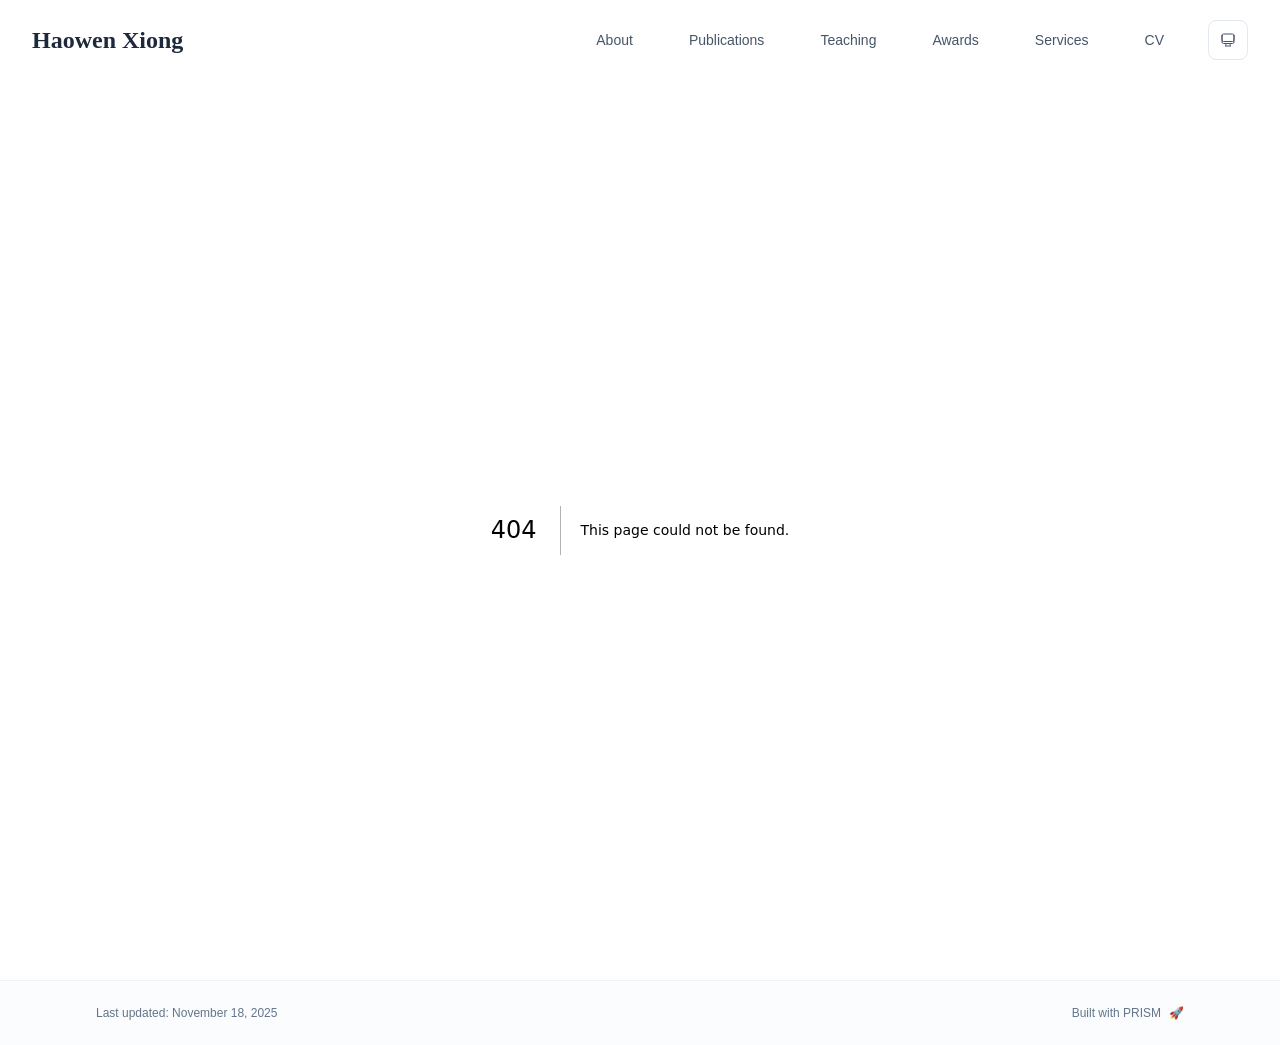
==== 404/index.html @ 3bc643b1 "initial commit" ====
<!DOCTYPE html><html lang="en" class="scroll-smooth"><head><meta charSet="utf-8"/><meta name="viewport" content="width=device-width, initial-scale=1"/><link rel="stylesheet" href="/_next/static/css/92b53c90e215dddf.css" data-precedence="next"/><link rel="preload" as="script" fetchPriority="low" href="/_next/static/chunks/webpack-679b75d1c4c2027c.js"/><script src="/_next/static/chunks/4bd1b696-70b6d399998de86a.js" async=""></script><script src="/_next/static/chunks/684-5aaa8290a129f299.js" async=""></script><script src="/_next/static/chunks/main-app-f77260fa3270a9c8.js" async=""></script><script src="/_next/static/chunks/17-9c04c9413a9f9f1f.js" async=""></script><script src="/_next/static/chunks/874-6cc630662f3664af.js" async=""></script><script src="/_next/static/chunks/862-15038af301665bb3.js" async=""></script><script src="/_next/static/chunks/app/layout-1b85ed342265c394.js" async=""></script><meta name="robots" content="noindex"/><title>404: This page could not be found.</title><link rel="icon" href="/favicon.svg" type="image/svg+xml"/><link rel="dns-prefetch" href="https://google-fonts.jialeliu.com"/><link rel="preconnect" href="https://google-fonts.jialeliu.com" crossorigin=""/><link rel="preload" as="style" href="https://google-fonts.jialeliu.com/css2?family=Inter:wght@300;400;500;600;700&amp;family=Crimson+Text:ital,wght@0,400;0,600;1,400&amp;display=swap"/><link rel="stylesheet" id="gfonts-css" href="https://google-fonts.jialeliu.com/css2?family=Inter:wght@300;400;500;600;700&amp;family=Crimson+Text:ital,wght@0,400;0,600;1,400&amp;display=swap" media="print"/><script>
              (function(){
                var l = document.getElementById('gfonts-css');
                if (!l) return;
                if (l.media !== 'all') {
                  l.addEventListener('load', function(){ try { l.media = 'all'; } catch(e){} });
                }
              })();
            </script><noscript><link rel="stylesheet" href="https://google-fonts.jialeliu.com/css2?family=Inter:wght@300;400;500;600;700&amp;family=Crimson+Text:ital,wght@0,400;0,600;1,400&amp;display=swap"/></noscript><script>
              try {
                const theme = localStorage.getItem('theme-storage');
                const parsed = theme ? JSON.parse(theme) : null;
                const setting = parsed?.state?.theme || 'system';
                const prefersDark = typeof window !== 'undefined' && window.matchMedia && window.matchMedia('(prefers-color-scheme: dark)').matches;
                const effective = setting === 'dark' ? 'dark' : (setting === 'light' ? 'light' : (prefersDark ? 'dark' : 'light'));
                var root = document.documentElement;
                root.classList.add(effective);
                root.setAttribute('data-theme', effective);
              } catch (e) {
                var root = document.documentElement;
                root.classList.add('light');
                root.setAttribute('data-theme', 'light');
              }
            </script><title>Haowen Xiong</title><meta name="description" content="PhD student at the University of Example."/><meta name="author" content="Haowen Xiong"/><meta name="keywords" content="Haowen Xiong,PhD,Research,University of Example"/><meta name="creator" content="Haowen Xiong"/><meta name="publisher" content="Haowen Xiong"/><meta property="og:title" content="Haowen Xiong"/><meta property="og:description" content="PhD student at the University of Example."/><meta property="og:site_name" content="Haowen Xiong&#x27;s Academic Website"/><meta property="og:locale" content="en_US"/><meta property="og:type" content="website"/><meta name="twitter:card" content="summary"/><meta name="twitter:title" content="Haowen Xiong"/><meta name="twitter:description" content="PhD student at the University of Example."/><link rel="icon" href="/favicon.svg"/><script>document.querySelectorAll('body link[rel="icon"], body link[rel="apple-touch-icon"]').forEach(el => document.head.appendChild(el))</script><script src="/_next/static/chunks/polyfills-42372ed130431b0a.js" noModule=""></script></head><body class="font-sans antialiased"><div style="visibility:hidden"><nav class="fixed top-0 left-0 right-0 z-50" data-headlessui-state=""><div class="transition-all duration-300 ease-out bg-transparent" style="transform:translateY(-100px)"><div class="max-w-7xl mx-auto px-4 sm:px-6 lg:px-8"><div class="flex justify-between items-center h-16 lg:h-20"><div class="flex-shrink-0" tabindex="0"><a class="text-xl lg:text-2xl font-serif font-semibold text-primary hover:text-accent transition-colors duration-200" href="/">Haowen Xiong</a></div><div class="hidden lg:block"><div class="ml-10 flex items-center space-x-8"><div class="flex items-baseline space-x-8"><a class="relative px-3 py-2 text-sm font-medium transition-all duration-200 rounded hover:bg-accent/10 hover:shadow-sm text-neutral-600 hover:text-primary" href="/"><span class="relative z-10">About</span></a><a class="relative px-3 py-2 text-sm font-medium transition-all duration-200 rounded hover:bg-accent/10 hover:shadow-sm text-neutral-600 hover:text-primary" href="/publications/"><span class="relative z-10">Publications</span></a><a class="relative px-3 py-2 text-sm font-medium transition-all duration-200 rounded hover:bg-accent/10 hover:shadow-sm text-neutral-600 hover:text-primary" href="/teaching/"><span class="relative z-10">Teaching</span></a><a class="relative px-3 py-2 text-sm font-medium transition-all duration-200 rounded hover:bg-accent/10 hover:shadow-sm text-neutral-600 hover:text-primary" href="/awards/"><span class="relative z-10">Awards</span></a><a class="relative px-3 py-2 text-sm font-medium transition-all duration-200 rounded hover:bg-accent/10 hover:shadow-sm text-neutral-600 hover:text-primary" href="/services/"><span class="relative z-10">Services</span></a><a class="relative px-3 py-2 text-sm font-medium transition-all duration-200 rounded hover:bg-accent/10 hover:shadow-sm text-neutral-600 hover:text-primary" href="/cv/"><span class="relative z-10">CV</span></a></div><div class="flex items-center justify-center w-10 h-10 rounded-lg border border-neutral-200 dark:border-[rgba(148,163,184,0.24)] bg-background dark:bg-neutral-800"><div class="w-4 h-4 rounded-full bg-neutral-300 animate-pulse"></div></div></div></div><div class="lg:hidden flex items-center space-x-2"><div class="flex items-center justify-center w-10 h-10 rounded-lg border border-neutral-200 dark:border-[rgba(148,163,184,0.24)] bg-background dark:bg-neutral-800"><div class="w-4 h-4 rounded-full bg-neutral-300 animate-pulse"></div></div><button class="inline-flex items-center justify-center p-2 rounded-md text-neutral-600 hover:text-primary hover:bg-neutral-100 dark:hover:bg-neutral-800 focus:outline-none focus:ring-2 focus:ring-inset focus:ring-accent transition-colors duration-200" id="headlessui-disclosure-button-«R5pdb»" type="button" aria-expanded="false" data-headlessui-state=""><span class="sr-only">Open main menu</span><div><svg xmlns="http://www.w3.org/2000/svg" fill="none" viewBox="0 0 24 24" stroke-width="1.5" stroke="currentColor" aria-hidden="true" data-slot="icon" class="block h-6 w-6"><path stroke-linecap="round" stroke-linejoin="round" d="M3.75 6.75h16.5M3.75 12h16.5m-16.5 5.25h16.5"></path></svg></div></button></div></div></div></div></nav><main class="min-h-screen pt-16 lg:pt-20"><div style="font-family:system-ui,&quot;Segoe UI&quot;,Roboto,Helvetica,Arial,sans-serif,&quot;Apple Color Emoji&quot;,&quot;Segoe UI Emoji&quot;;height:100vh;text-align:center;display:flex;flex-direction:column;align-items:center;justify-content:center"><div><style>body{color:#000;background:#fff;margin:0}.next-error-h1{border-right:1px solid rgba(0,0,0,.3)}@media (prefers-color-scheme:dark){body{color:#fff;background:#000}.next-error-h1{border-right:1px solid rgba(255,255,255,.3)}}</style><h1 class="next-error-h1" style="display:inline-block;margin:0 20px 0 0;padding:0 23px 0 0;font-size:24px;font-weight:500;vertical-align:top;line-height:49px">404</h1><div style="display:inline-block"><h2 style="font-size:14px;font-weight:400;line-height:49px;margin:0">This page could not be found.</h2></div></div></div><!--$--><!--/$--><!--$--><!--/$--></main><footer class="border-t border-neutral-200/50 bg-neutral-50/50 dark:bg-neutral-900/50 dark:border-neutral-700/50"><div class="max-w-6xl mx-auto px-4 sm:px-6 lg:px-8 py-6"><div class="flex flex-col sm:flex-row justify-between items-center gap-2"><p class="text-xs text-neutral-500">Last updated: <!-- -->November 18, 2025</p><p class="text-xs text-neutral-500 flex items-center"><a href="https://github.com/xyjoey/PRISM" target="_blank" rel="noopener noreferrer">Built with PRISM</a><span class="ml-2">🚀</span></p></div></div></footer></div><script src="/_next/static/chunks/webpack-679b75d1c4c2027c.js" async=""></script><script>(self.__next_f=self.__next_f||[]).push([0])</script><script>self.__next_f.push([1,"1:\"$Sreact.fragment\"\n2:I[3719,[\"17\",\"static/chunks/17-9c04c9413a9f9f1f.js\",\"874\",\"static/chunks/874-6cc630662f3664af.js\",\"862\",\"static/chunks/862-15038af301665bb3.js\",\"177\",\"static/chunks/app/layout-1b85ed342265c394.js\"],\"ThemeProvider\"]\n3:I[768,[\"17\",\"static/chunks/17-9c04c9413a9f9f1f.js\",\"874\",\"static/chunks/874-6cc630662f3664af.js\",\"862\",\"static/chunks/862-15038af301665bb3.js\",\"177\",\"static/chunks/app/layout-1b85ed342265c394.js\"],\"default\"]\n4:I[7555,[],\"\"]\n5:I[1295,[],\"\"]\n6:I[2548,[\"17\",\"static/chunks/17-9c04c9413a9f9f1f.js\",\"874\",\"static/chunks/874-6cc630662f3664af.js\",\"862\",\"static/chunks/862-15038af301665bb3.js\",\"177\",\"static/chunks/app/layout-1b85ed342265c394.js\"],\"default\"]\n7:I[9665,[],\"MetadataBoundary\"]\n9:I[9665,[],\"OutletBoundary\"]\nc:I[4911,[],\"AsyncMetadataOutlet\"]\ne:I[9665,[],\"ViewportBoundary\"]\n10:I[6614,[],\"\"]\n:HL[\"/_next/static/css/92b53c90e215dddf.css\",\"style\"]\n"])</script><script>self.__next_f.push([1,"0:{\"P\":null,\"b\":\"IJSwNt3UPytl91pDQCPLF\",\"p\":\"\",\"c\":[\"\",\"_not-found\",\"\"],\"i\":false,\"f\":[[[\"\",{\"children\":[\"/_not-found\",{\"children\":[\"__PAGE__\",{}]}]},\"$undefined\",\"$undefined\",true],[\"\",[\"$\",\"$1\",\"c\",{\"children\":[[[\"$\",\"link\",\"0\",{\"rel\":\"stylesheet\",\"href\":\"/_next/static/css/92b53c90e215dddf.css\",\"precedence\":\"next\",\"crossOrigin\":\"$undefined\",\"nonce\":\"$undefined\"}]],[\"$\",\"html\",null,{\"lang\":\"en\",\"className\":\"scroll-smooth\",\"suppressHydrationWarning\":true,\"children\":[[\"$\",\"head\",null,{\"children\":[[\"$\",\"link\",null,{\"rel\":\"icon\",\"href\":\"/favicon.svg\",\"type\":\"image/svg+xml\"}],[\"$\",\"link\",null,{\"rel\":\"dns-prefetch\",\"href\":\"https://google-fonts.jialeliu.com\"}],[\"$\",\"link\",null,{\"rel\":\"preconnect\",\"href\":\"https://google-fonts.jialeliu.com\",\"crossOrigin\":\"\"}],[\"$\",\"link\",null,{\"rel\":\"preload\",\"as\":\"style\",\"href\":\"https://google-fonts.jialeliu.com/css2?family=Inter:wght@300;400;500;600;700\u0026family=Crimson+Text:ital,wght@0,400;0,600;1,400\u0026display=swap\"}],[\"$\",\"link\",null,{\"rel\":\"stylesheet\",\"id\":\"gfonts-css\",\"href\":\"https://google-fonts.jialeliu.com/css2?family=Inter:wght@300;400;500;600;700\u0026family=Crimson+Text:ital,wght@0,400;0,600;1,400\u0026display=swap\",\"media\":\"print\"}],[\"$\",\"script\",null,{\"dangerouslySetInnerHTML\":{\"__html\":\"\\n              (function(){\\n                var l = document.getElementById('gfonts-css');\\n                if (!l) return;\\n                if (l.media !== 'all') {\\n                  l.addEventListener('load', function(){ try { l.media = 'all'; } catch(e){} });\\n                }\\n              })();\\n            \"}}],[\"$\",\"noscript\",null,{\"children\":[\"$\",\"link\",null,{\"rel\":\"stylesheet\",\"href\":\"https://google-fonts.jialeliu.com/css2?family=Inter:wght@300;400;500;600;700\u0026family=Crimson+Text:ital,wght@0,400;0,600;1,400\u0026display=swap\"}]}],[\"$\",\"script\",null,{\"dangerouslySetInnerHTML\":{\"__html\":\"\\n              try {\\n                const theme = localStorage.getItem('theme-storage');\\n                const parsed = theme ? JSON.parse(theme) : null;\\n                const setting = parsed?.state?.theme || 'system';\\n                const prefersDark = typeof window !== 'undefined' \u0026\u0026 window.matchMedia \u0026\u0026 window.matchMedia('(prefers-color-scheme: dark)').matches;\\n                const effective = setting === 'dark' ? 'dark' : (setting === 'light' ? 'light' : (prefersDark ? 'dark' : 'light'));\\n                var root = document.documentElement;\\n                root.classList.add(effective);\\n                root.setAttribute('data-theme', effective);\\n              } catch (e) {\\n                var root = document.documentElement;\\n                root.classList.add('light');\\n                root.setAttribute('data-theme', 'light');\\n              }\\n            \"}}]]}],[\"$\",\"body\",null,{\"className\":\"font-sans antialiased\",\"children\":[\"$\",\"$L2\",null,{\"children\":[[\"$\",\"$L3\",null,{\"items\":[{\"title\":\"About\",\"type\":\"page\",\"target\":\"about\",\"href\":\"/\"},{\"title\":\"Publications\",\"type\":\"page\",\"target\":\"publications\",\"href\":\"/publications\"},{\"title\":\"Teaching\",\"type\":\"page\",\"target\":\"teaching\",\"href\":\"/teaching\"},{\"title\":\"Awards\",\"type\":\"page\",\"target\":\"awards\",\"href\":\"/awards\"},{\"title\":\"Services\",\"type\":\"page\",\"target\":\"services\",\"href\":\"/services\"},{\"title\":\"CV\",\"type\":\"page\",\"target\":\"cv\",\"href\":\"/cv\"}],\"siteTitle\":\"Haowen Xiong\",\"enableOnePageMode\":false}],[\"$\",\"main\",null,{\"className\":\"min-h-screen pt-16 lg:pt-20\",\"children\":[\"$\",\"$L4\",null,{\"parallelRouterKey\":\"children\",\"error\":\"$undefined\",\"errorStyles\":\"$undefined\",\"errorScripts\":\"$undefined\",\"template\":[\"$\",\"$L5\",null,{}],\"templateStyles\":\"$undefined\",\"templateScripts\":\"$undefined\",\"notFound\":[[[\"$\",\"title\",null,{\"children\":\"404: This page could not be found.\"}],[\"$\",\"div\",null,{\"style\":{\"fontFamily\":\"system-ui,\\\"Segoe UI\\\",Roboto,Helvetica,Arial,sans-serif,\\\"Apple Color Emoji\\\",\\\"Segoe UI Emoji\\\"\",\"height\":\"100vh\",\"textAlign\":\"center\",\"display\":\"flex\",\"flexDirection\":\"column\",\"alignItems\":\"center\",\"justifyContent\":\"center\"},\"children\":[\"$\",\"div\",null,{\"children\":[[\"$\",\"style\",null,{\"dangerouslySetInnerHTML\":{\"__html\":\"body{color:#000;background:#fff;margin:0}.next-error-h1{border-right:1px solid rgba(0,0,0,.3)}@media (prefers-color-scheme:dark){body{color:#fff;background:#000}.next-error-h1{border-right:1px solid rgba(255,255,255,.3)}}\"}}],[\"$\",\"h1\",null,{\"className\":\"next-error-h1\",\"style\":{\"display\":\"inline-block\",\"margin\":\"0 20px 0 0\",\"padding\":\"0 23px 0 0\",\"fontSize\":24,\"fontWeight\":500,\"verticalAlign\":\"top\",\"lineHeight\":\"49px\"},\"children\":404}],[\"$\",\"div\",null,{\"style\":{\"display\":\"inline-block\"},\"children\":[\"$\",\"h2\",null,{\"style\":{\"fontSize\":14,\"fontWeight\":400,\"lineHeight\":\"49px\",\"margin\":0},\"children\":\"This page could not be found.\"}]}]]}]}]],[]],\"forbidden\":\"$undefined\",\"unauthorized\":\"$undefined\"}]}],[\"$\",\"$L6\",null,{\"lastUpdated\":\"November 18, 2025\"}]]}]}]]}]]}],{\"children\":[\"/_not-found\",[\"$\",\"$1\",\"c\",{\"children\":[null,[\"$\",\"$L4\",null,{\"parallelRouterKey\":\"children\",\"error\":\"$undefined\",\"errorStyles\":\"$undefined\",\"errorScripts\":\"$undefined\",\"template\":[\"$\",\"$L5\",null,{}],\"templateStyles\":\"$undefined\",\"templateScripts\":\"$undefined\",\"notFound\":\"$undefined\",\"forbidden\":\"$undefined\",\"unauthorized\":\"$undefined\"}]]}],{\"children\":[\"__PAGE__\",[\"$\",\"$1\",\"c\",{\"children\":[[[\"$\",\"title\",null,{\"children\":\"404: This page could not be found.\"}],[\"$\",\"div\",null,{\"style\":\"$0:f:0:1:1:props:children:1:props:children:1:props:children:props:children:1:props:children:props:notFound:0:1:props:style\",\"children\":[\"$\",\"div\",null,{\"children\":[[\"$\",\"style\",null,{\"dangerouslySetInnerHTML\":{\"__html\":\"body{color:#000;background:#fff;margin:0}.next-error-h1{border-right:1px solid rgba(0,0,0,.3)}@media (prefers-color-scheme:dark){body{color:#fff;background:#000}.next-error-h1{border-right:1px solid rgba(255,255,255,.3)}}\"}}],[\"$\",\"h1\",null,{\"className\":\"next-error-h1\",\"style\":\"$0:f:0:1:1:props:children:1:props:children:1:props:children:props:children:1:props:children:props:notFound:0:1:props:children:props:children:1:props:style\",\"children\":404}],[\"$\",\"div\",null,{\"style\":\"$0:f:0:1:1:props:children:1:props:children:1:props:children:props:children:1:props:children:props:notFound:0:1:props:children:props:children:2:props:style\",\"children\":[\"$\",\"h2\",null,{\"style\":\"$0:f:0:1:1:props:children:1:props:children:1:props:children:props:children:1:props:children:props:notFound:0:1:props:children:props:children:2:props:children:props:style\",\"children\":\"This page could not be found.\"}]}]]}]}]],[\"$\",\"$L7\",null,{\"children\":\"$L8\"}],null,[\"$\",\"$L9\",null,{\"children\":[\"$La\",\"$Lb\",[\"$\",\"$Lc\",null,{\"promise\":\"$@d\"}]]}]]}],{},null,false]},null,false]},null,false],[\"$\",\"$1\",\"h\",{\"children\":[[\"$\",\"meta\",null,{\"name\":\"robots\",\"content\":\"noindex\"}],[\"$\",\"$1\",\"NsguhjetB2I8jEg6aZFUy\",{\"children\":[[\"$\",\"$Le\",null,{\"children\":\"$Lf\"}],null]}],null]}],false]],\"m\":\"$undefined\",\"G\":[\"$10\",\"$undefined\"],\"s\":false,\"S\":true}\n"])</script><script>self.__next_f.push([1,"11:\"$Sreact.suspense\"\n12:I[4911,[],\"AsyncMetadata\"]\n8:[\"$\",\"$11\",null,{\"fallback\":null,\"children\":[\"$\",\"$L12\",null,{\"promise\":\"$@13\"}]}]\n"])</script><script>self.__next_f.push([1,"b:null\n"])</script><script>self.__next_f.push([1,"f:[[\"$\",\"meta\",\"0\",{\"charSet\":\"utf-8\"}],[\"$\",\"meta\",\"1\",{\"name\":\"viewport\",\"content\":\"width=device-width, initial-scale=1\"}]]\na:null\n"])</script><script>self.__next_f.push([1,"13:{\"metadata\":[[\"$\",\"title\",\"0\",{\"children\":\"Haowen Xiong\"}],[\"$\",\"meta\",\"1\",{\"name\":\"description\",\"content\":\"PhD student at the University of Example.\"}],[\"$\",\"meta\",\"2\",{\"name\":\"author\",\"content\":\"Haowen Xiong\"}],[\"$\",\"meta\",\"3\",{\"name\":\"keywords\",\"content\":\"Haowen Xiong,PhD,Research,University of Example\"}],[\"$\",\"meta\",\"4\",{\"name\":\"creator\",\"content\":\"Haowen Xiong\"}],[\"$\",\"meta\",\"5\",{\"name\":\"publisher\",\"content\":\"Haowen Xiong\"}],[\"$\",\"meta\",\"6\",{\"property\":\"og:title\",\"content\":\"Haowen Xiong\"}],[\"$\",\"meta\",\"7\",{\"property\":\"og:description\",\"content\":\"PhD student at the University of Example.\"}],[\"$\",\"meta\",\"8\",{\"property\":\"og:site_name\",\"content\":\"Haowen Xiong's Academic Website\"}],[\"$\",\"meta\",\"9\",{\"property\":\"og:locale\",\"content\":\"en_US\"}],[\"$\",\"meta\",\"10\",{\"property\":\"og:type\",\"content\":\"website\"}],[\"$\",\"meta\",\"11\",{\"name\":\"twitter:card\",\"content\":\"summary\"}],[\"$\",\"meta\",\"12\",{\"name\":\"twitter:title\",\"content\":\"Haowen Xiong\"}],[\"$\",\"meta\",\"13\",{\"name\":\"twitter:description\",\"content\":\"PhD student at the University of Example.\"}],[\"$\",\"link\",\"14\",{\"rel\":\"icon\",\"href\":\"/favicon.svg\"}]],\"error\":null,\"digest\":\"$undefined\"}\nd:{\"metadata\":\"$13:metadata\",\"error\":null,\"digest\":\"$undefined\"}\n"])</script></body></html>
---- _next/static/css/92b53c90e215dddf.css ----
/*! tailwindcss v4.1.10 | MIT License | https://tailwindcss.com */@layer properties{@supports (((-webkit-hyphens:none)) and (not (margin-trim:inline))) or ((-moz-orient:inline) and (not (color:rgb(from red r g b)))){*,::backdrop,:after,:before{--tw-translate-x:0;--tw-translate-y:0;--tw-translate-z:0;--tw-rotate-x:initial;--tw-rotate-y:initial;--tw-rotate-z:initial;--tw-skew-x:initial;--tw-skew-y:initial;--tw-space-y-reverse:0;--tw-space-x-reverse:0;--tw-border-style:solid;--tw-leading:initial;--tw-font-weight:initial;--tw-shadow:0 0 #0000;--tw-shadow-color:initial;--tw-shadow-alpha:100%;--tw-inset-shadow:0 0 #0000;--tw-inset-shadow-color:initial;--tw-inset-shadow-alpha:100%;--tw-ring-color:initial;--tw-ring-shadow:0 0 #0000;--tw-inset-ring-color:initial;--tw-inset-ring-shadow:0 0 #0000;--tw-ring-inset:initial;--tw-ring-offset-width:0px;--tw-ring-offset-color:#fff;--tw-ring-offset-shadow:0 0 #0000;--tw-blur:initial;--tw-brightness:initial;--tw-contrast:initial;--tw-grayscale:initial;--tw-hue-rotate:initial;--tw-invert:initial;--tw-opacity:initial;--tw-saturate:initial;--tw-sepia:initial;--tw-drop-shadow:initial;--tw-drop-shadow-color:initial;--tw-drop-shadow-alpha:100%;--tw-drop-shadow-size:initial;--tw-backdrop-blur:initial;--tw-backdrop-brightness:initial;--tw-backdrop-contrast:initial;--tw-backdrop-grayscale:initial;--tw-backdrop-hue-rotate:initial;--tw-backdrop-invert:initial;--tw-backdrop-opacity:initial;--tw-backdrop-saturate:initial;--tw-backdrop-sepia:initial;--tw-duration:initial;--tw-ease:initial;--tw-scale-x:1;--tw-scale-y:1;--tw-scale-z:1}}}@layer theme{:host,:root{--font-sans:"Inter",-apple-system,BlinkMacSystemFont,"Segoe UI",Roboto,sans-serif;--color-red-50:oklch(97.1% .013 17.38);--color-red-400:oklch(70.4% .191 22.216);--color-red-600:oklch(57.7% .245 27.325);--color-red-900:oklch(39.6% .141 25.723);--color-white:#fff;--spacing:.25rem;--container-2xl:42rem;--container-3xl:48rem;--container-4xl:56rem;--container-6xl:72rem;--container-7xl:80rem;--text-xs:.75rem;--text-xs--line-height:calc(1/.75);--text-sm:.875rem;--text-sm--line-height:calc(1.25/.875);--text-base:1rem;--text-base--line-height:calc(1.5/1);--text-lg:1.125rem;--text-lg--line-height:calc(1.75/1.125);--text-xl:1.25rem;--text-xl--line-height:calc(1.75/1.25);--text-2xl:1.5rem;--text-2xl--line-height:calc(2/1.5);--text-3xl:1.875rem;--text-3xl--line-height:calc(2.25/1.875);--text-4xl:2.25rem;--text-4xl--line-height:calc(2.5/2.25);--font-weight-medium:500;--font-weight-semibold:600;--font-weight-bold:700;--leading-tight:1.25;--leading-relaxed:1.625;--radius-md:.375rem;--radius-lg:.5rem;--radius-xl:.75rem;--radius-2xl:1rem;--ease-out:cubic-bezier(0,0,.2,1);--animate-pulse:pulse 2s cubic-bezier(.4,0,.6,1)infinite;--blur-xl:24px;--aspect-video:16/9;--default-transition-duration:.15s;--default-transition-timing-function:cubic-bezier(.4,0,.2,1);--default-font-family:"Inter",-apple-system,BlinkMacSystemFont,"Segoe UI",Roboto,sans-serif;--default-mono-font-family:"SF Mono",Monaco,"Cascadia Code","Roboto Mono",Consolas,"Courier New",monospace;--line-height-normal:1.5;--shadow-glass:0 8px 32px 0 #1f26875e}}@layer base{*,::backdrop,:after,:before{box-sizing:border-box;border:0 solid;margin:0;padding:0}::file-selector-button{box-sizing:border-box;border:0 solid;margin:0;padding:0}:host,html{-webkit-text-size-adjust:100%;tab-size:4;line-height:1.5;font-family:var(--default-font-family,ui-sans-serif,system-ui,sans-serif,"Apple Color Emoji","Segoe UI Emoji","Segoe UI Symbol","Noto Color Emoji");font-feature-settings:var(--default-font-feature-settings,normal);font-variation-settings:var(--default-font-variation-settings,normal);-webkit-tap-highlight-color:transparent}hr{height:0;color:inherit;border-top-width:1px}abbr:where([title]){-webkit-text-decoration:underline dotted;text-decoration:underline dotted}h1,h2,h3,h4,h5,h6{font-size:inherit;font-weight:inherit}a{color:inherit;-webkit-text-decoration:inherit;text-decoration:inherit}b,strong{font-weight:bolder}code,kbd,pre,samp{font-family:var(--default-mono-font-family,ui-monospace,SFMono-Regular,Menlo,Monaco,Consolas,"Liberation Mono","Courier New",monospace);font-feature-settings:var(--default-mono-font-feature-settings,normal);font-variation-settings:var(--default-mono-font-variation-settings,normal);font-size:1em}small{font-size:80%}sub,sup{vertical-align:baseline;font-size:75%;line-height:0;position:relative}sub{bottom:-.25em}sup{top:-.5em}table{text-indent:0;border-color:inherit;border-collapse:collapse}:-moz-focusring{outline:auto}progress{vertical-align:baseline}summary{display:list-item}menu,ol,ul{list-style:none}audio,canvas,embed,iframe,img,object,svg,video{vertical-align:middle;display:block}img,video{max-width:100%;height:auto}button,input,optgroup,select,textarea{font:inherit;font-feature-settings:inherit;font-variation-settings:inherit;letter-spacing:inherit;color:inherit;opacity:1;background-color:#0000;border-radius:0}::file-selector-button{font:inherit;font-feature-settings:inherit;font-variation-settings:inherit;letter-spacing:inherit;color:inherit;opacity:1;background-color:#0000;border-radius:0}:where(select:is([multiple],[size])) optgroup{font-weight:bolder}:where(select:is([multiple],[size])) optgroup option{padding-inline-start:20px}::file-selector-button{margin-inline-end:4px}::placeholder{opacity:1}@supports (not ((-webkit-appearance:-apple-pay-button))) or (contain-intrinsic-size:1px){::placeholder{color:currentColor}@supports (color:color-mix(in lab,red,red)){::placeholder{color:color-mix(in oklab,currentcolor 50%,transparent)}}}textarea{resize:vertical}::-webkit-search-decoration{-webkit-appearance:none}::-webkit-date-and-time-value{min-height:1lh;text-align:inherit}::-webkit-datetime-edit{display:inline-flex}::-webkit-datetime-edit-fields-wrapper{padding:0}::-webkit-datetime-edit,::-webkit-datetime-edit-year-field{padding-block:0}::-webkit-datetime-edit-day-field,::-webkit-datetime-edit-month-field{padding-block:0}::-webkit-datetime-edit-hour-field,::-webkit-datetime-edit-minute-field{padding-block:0}::-webkit-datetime-edit-millisecond-field,::-webkit-datetime-edit-second-field{padding-block:0}::-webkit-datetime-edit-meridiem-field{padding-block:0}:-moz-ui-invalid{box-shadow:none}button,input:where([type=button],[type=reset],[type=submit]){appearance:button}::file-selector-button{appearance:button}::-webkit-inner-spin-button,::-webkit-outer-spin-button{height:auto}[hidden]:where(:not([hidden=until-found])){display:none!important}}@layer components;@layer utilities{.sr-only{clip:rect(0,0,0,0);white-space:nowrap;border-width:0;width:1px;height:1px;margin:-1px;padding:0;overflow:hidden}.absolute,.sr-only{position:absolute}.fixed{position:fixed}.relative{position:relative}.static{position:static}.sticky{position:sticky}.inset-0{inset:calc(var(--spacing)*0)}.top-0{top:calc(var(--spacing)*0)}.top-1\/2{top:50%}.top-2{top:calc(var(--spacing)*2)}.top-8{top:calc(var(--spacing)*8)}.top-full{top:100%}.right-0{right:calc(var(--spacing)*0)}.right-2{right:calc(var(--spacing)*2)}.left-0{left:calc(var(--spacing)*0)}.left-1\/2{left:50%}.left-3{left:calc(var(--spacing)*3)}.z-10{z-index:10}.z-20{z-index:20}.z-40{z-index:40}.z-50{z-index:50}.mx-auto{margin-inline:auto}.my-4{margin-block:calc(var(--spacing)*4)}.mt-1{margin-top:calc(var(--spacing)*1)}.mt-2{margin-top:calc(var(--spacing)*2)}.mt-4{margin-top:calc(var(--spacing)*4)}.mt-6{margin-top:calc(var(--spacing)*6)}.mt-8{margin-top:calc(var(--spacing)*8)}.mt-auto{margin-top:auto}.mr-1{margin-right:calc(var(--spacing)*1)}.mr-1\.5{margin-right:calc(var(--spacing)*1.5)}.mr-2{margin-right:calc(var(--spacing)*2)}.mb-1{margin-bottom:calc(var(--spacing)*1)}.mb-2{margin-bottom:calc(var(--spacing)*2)}.mb-3{margin-bottom:calc(var(--spacing)*3)}.mb-4{margin-bottom:calc(var(--spacing)*4)}.mb-6{margin-bottom:calc(var(--spacing)*6)}.mb-8{margin-bottom:calc(var(--spacing)*8)}.ml-0{margin-left:calc(var(--spacing)*0)}.ml-2{margin-left:calc(var(--spacing)*2)}.ml-4{margin-left:calc(var(--spacing)*4)}.ml-10{margin-left:calc(var(--spacing)*10)}.line-clamp-2{-webkit-line-clamp:2}.line-clamp-2,.line-clamp-3{-webkit-box-orient:vertical;display:-webkit-box;overflow:hidden}.line-clamp-3{-webkit-line-clamp:3}.block{display:block}.contents{display:contents}.flex{display:flex}.grid{display:grid}.hidden{display:none}.inline-flex{display:inline-flex}.aspect-video{aspect-ratio:var(--aspect-video)}.h-0{height:calc(var(--spacing)*0)}.h-2\.5{height:calc(var(--spacing)*2.5)}.h-3{height:calc(var(--spacing)*3)}.h-4{height:calc(var(--spacing)*4)}.h-5{height:calc(var(--spacing)*5)}.h-6{height:calc(var(--spacing)*6)}.h-10{height:calc(var(--spacing)*10)}.h-16{height:calc(var(--spacing)*16)}.h-64{height:calc(var(--spacing)*64)}.h-full{height:100%}.min-h-screen{min-height:100vh}.w-0{width:calc(var(--spacing)*0)}.w-2\.5{width:calc(var(--spacing)*2.5)}.w-3{width:calc(var(--spacing)*3)}.w-4{width:calc(var(--spacing)*4)}.w-5{width:calc(var(--spacing)*5)}.w-6{width:calc(var(--spacing)*6)}.w-10{width:calc(var(--spacing)*10)}.w-16{width:calc(var(--spacing)*16)}.w-32{width:calc(var(--spacing)*32)}.w-64{width:calc(var(--spacing)*64)}.w-full{width:100%}.max-w-2xl{max-width:var(--container-2xl)}.max-w-3xl{max-width:var(--container-3xl)}.max-w-4xl{max-width:var(--container-4xl)}.max-w-6xl{max-width:var(--container-6xl)}.max-w-7xl{max-width:var(--container-7xl)}.max-w-\[calc\(100vw-2rem\)\]{max-width:calc(100vw - 2rem)}.flex-shrink-0{flex-shrink:0}.flex-grow{flex-grow:1}.-translate-x-1\/2{--tw-translate-x:calc(calc(1/2*100%)*-1)}.-translate-x-1\/2,.-translate-y-1\/2{translate:var(--tw-translate-x)var(--tw-translate-y)}.-translate-y-1\/2{--tw-translate-y:calc(calc(1/2*100%)*-1)}.-translate-y-full{--tw-translate-y:-100%;translate:var(--tw-translate-x)var(--tw-translate-y)}.transform{transform:var(--tw-rotate-x,)var(--tw-rotate-y,)var(--tw-rotate-z,)var(--tw-skew-x,)var(--tw-skew-y,)}.animate-pulse{animation:var(--animate-pulse)}.cursor-pointer{cursor:pointer}.scroll-mt-24{scroll-margin-top:calc(var(--spacing)*24)}.list-inside{list-style-position:inside}.list-decimal{list-style-type:decimal}.list-disc{list-style-type:disc}.grid-cols-1{grid-template-columns:repeat(1,minmax(0,1fr))}.flex-col{flex-direction:column}.flex-wrap{flex-wrap:wrap}.items-baseline{align-items:baseline}.items-center{align-items:center}.items-start{align-items:flex-start}.justify-between{justify-content:space-between}.justify-center{justify-content:center}.gap-2{gap:calc(var(--spacing)*2)}.gap-3{gap:calc(var(--spacing)*3)}.gap-4{gap:calc(var(--spacing)*4)}.gap-6{gap:calc(var(--spacing)*6)}.gap-12{gap:calc(var(--spacing)*12)}:where(.space-y-1>:not(:last-child)){--tw-space-y-reverse:0;margin-block-start:calc(calc(var(--spacing)*1)*var(--tw-space-y-reverse));margin-block-end:calc(calc(var(--spacing)*1)*calc(1 - var(--tw-space-y-reverse)))}:where(.space-y-2>:not(:last-child)){--tw-space-y-reverse:0;margin-block-start:calc(calc(var(--spacing)*2)*var(--tw-space-y-reverse));margin-block-end:calc(calc(var(--spacing)*2)*calc(1 - var(--tw-space-y-reverse)))}:where(.space-y-3>:not(:last-child)){--tw-space-y-reverse:0;margin-block-start:calc(calc(var(--spacing)*3)*var(--tw-space-y-reverse));margin-block-end:calc(calc(var(--spacing)*3)*calc(1 - var(--tw-space-y-reverse)))}:where(.space-y-4>:not(:last-child)){--tw-space-y-reverse:0;margin-block-start:calc(calc(var(--spacing)*4)*var(--tw-space-y-reverse));margin-block-end:calc(calc(var(--spacing)*4)*calc(1 - var(--tw-space-y-reverse)))}:where(.space-y-6>:not(:last-child)){--tw-space-y-reverse:0;margin-block-start:calc(calc(var(--spacing)*6)*var(--tw-space-y-reverse));margin-block-end:calc(calc(var(--spacing)*6)*calc(1 - var(--tw-space-y-reverse)))}:where(.space-y-8>:not(:last-child)){--tw-space-y-reverse:0;margin-block-start:calc(calc(var(--spacing)*8)*var(--tw-space-y-reverse));margin-block-end:calc(calc(var(--spacing)*8)*calc(1 - var(--tw-space-y-reverse)))}:where(.space-x-0\.5>:not(:last-child)){--tw-space-x-reverse:0;margin-inline-start:calc(calc(var(--spacing)*.5)*var(--tw-space-x-reverse));margin-inline-end:calc(calc(var(--spacing)*.5)*calc(1 - var(--tw-space-x-reverse)))}:where(.space-x-2>:not(:last-child)){--tw-space-x-reverse:0;margin-inline-start:calc(calc(var(--spacing)*2)*var(--tw-space-x-reverse));margin-inline-end:calc(calc(var(--spacing)*2)*calc(1 - var(--tw-space-x-reverse)))}:where(.space-x-3>:not(:last-child)){--tw-space-x-reverse:0;margin-inline-start:calc(calc(var(--spacing)*3)*var(--tw-space-x-reverse));margin-inline-end:calc(calc(var(--spacing)*3)*calc(1 - var(--tw-space-x-reverse)))}:where(.space-x-8>:not(:last-child)){--tw-space-x-reverse:0;margin-inline-start:calc(calc(var(--spacing)*8)*var(--tw-space-x-reverse));margin-inline-end:calc(calc(var(--spacing)*8)*calc(1 - var(--tw-space-x-reverse)))}.overflow-hidden{overflow:hidden}.overflow-x-auto{overflow-x:auto}.scroll-smooth{scroll-behavior:smooth}.rounded{border-radius:.25rem}.rounded-2xl{border-radius:var(--radius-2xl)}.rounded-full{border-radius:3.40282e+38px}.rounded-lg{border-radius:var(--radius-lg)}.rounded-md{border-radius:var(--radius-md)}.rounded-xl{border-radius:var(--radius-xl)}.border{border-style:var(--tw-border-style);border-width:1px}.border-t{border-top-style:var(--tw-border-style);border-top-width:1px}.border-t-4{border-top-style:var(--tw-border-style);border-top-width:4px}.border-r-4{border-right-style:var(--tw-border-style);border-right-width:4px}.border-b{border-bottom-style:var(--tw-border-style);border-bottom-width:1px}.border-l-4{border-left-style:var(--tw-border-style);border-left-width:4px}.border-accent,.border-accent\/50{border-color:var(--accent)}@supports (color:color-mix(in lab,red,red)){.border-accent\/50{border-color:color-mix(in oklab,var(--accent)50%,transparent)}}.border-neutral-100{border-color:var(--neutral-100)}.border-neutral-200,.border-neutral-200\/50{border-color:var(--neutral-200)}@supports (color:color-mix(in lab,red,red)){.border-neutral-200\/50{border-color:color-mix(in oklab,var(--neutral-200)50%,transparent)}}.border-transparent{border-color:#0000}.border-t-accent{border-top-color:var(--accent)}.border-t-neutral-800{border-top-color:var(--neutral-800)}.bg-accent,.bg-accent\/10{background-color:var(--accent)}@supports (color:color-mix(in lab,red,red)){.bg-accent\/10{background-color:color-mix(in oklab,var(--accent)10%,transparent)}}.bg-background,.bg-background\/80{background-color:var(--background)}@supports (color:color-mix(in lab,red,red)){.bg-background\/80{background-color:color-mix(in oklab,var(--background)80%,transparent)}}.bg-background\/95{background-color:var(--background)}@supports (color:color-mix(in lab,red,red)){.bg-background\/95{background-color:color-mix(in oklab,var(--background)95%,transparent)}}.bg-neutral-50,.bg-neutral-50\/50{background-color:var(--neutral-50)}@supports (color:color-mix(in lab,red,red)){.bg-neutral-50\/50{background-color:color-mix(in oklab,var(--neutral-50)50%,transparent)}}.bg-neutral-100{background-color:var(--neutral-100)}.bg-neutral-300{background-color:var(--neutral-300)}.bg-neutral-800{background-color:var(--neutral-800)}.bg-red-50{background-color:var(--color-red-50)}.bg-transparent{background-color:#0000}.bg-white{background-color:var(--color-white)}.object-cover{object-fit:cover}.object-\[32\%_center\]{object-position:32% center}.p-1\.5{padding:calc(var(--spacing)*1.5)}.p-2{padding:calc(var(--spacing)*2)}.p-4{padding:calc(var(--spacing)*4)}.p-6{padding:calc(var(--spacing)*6)}.px-2{padding-inline:calc(var(--spacing)*2)}.px-3{padding-inline:calc(var(--spacing)*3)}.px-4{padding-inline:calc(var(--spacing)*4)}.py-1{padding-block:calc(var(--spacing)*1)}.py-2{padding-block:calc(var(--spacing)*2)}.py-3{padding-block:calc(var(--spacing)*3)}.py-6{padding-block:calc(var(--spacing)*6)}.py-8{padding-block:calc(var(--spacing)*8)}.py-12{padding-block:calc(var(--spacing)*12)}.pt-2{padding-top:calc(var(--spacing)*2)}.pt-16{padding-top:calc(var(--spacing)*16)}.pr-4{padding-right:calc(var(--spacing)*4)}.pb-2{padding-bottom:calc(var(--spacing)*2)}.pb-3{padding-bottom:calc(var(--spacing)*3)}.pl-4{padding-left:calc(var(--spacing)*4)}.pl-10{padding-left:calc(var(--spacing)*10)}.text-center{text-align:center}.font-mono{font-family:SF Mono,Monaco,Cascadia Code,Roboto Mono,Consolas,Courier New,monospace}.font-sans{font-family:Inter,-apple-system,BlinkMacSystemFont,Segoe UI,Roboto,sans-serif}.font-serif{font-family:Crimson Text,Georgia,serif}.text-2xl{font-size:var(--text-2xl);line-height:var(--tw-leading,var(--text-2xl--line-height))}.text-3xl{font-size:var(--text-3xl);line-height:var(--tw-leading,var(--text-3xl--line-height))}.text-4xl{font-size:var(--text-4xl);line-height:var(--tw-leading,var(--text-4xl--line-height))}.text-base{font-size:var(--text-base);line-height:var(--tw-leading,var(--text-base--line-height))}.text-lg{font-size:var(--text-lg);line-height:var(--tw-leading,var(--text-lg--line-height))}.text-sm{font-size:var(--text-sm);line-height:var(--tw-leading,var(--text-sm--line-height))}.text-xl{font-size:var(--text-xl);line-height:var(--tw-leading,var(--text-xl--line-height))}.text-xs{font-size:var(--text-xs);line-height:var(--tw-leading,var(--text-xs--line-height))}.leading-relaxed{--tw-leading:var(--leading-relaxed);line-height:var(--leading-relaxed)}.leading-tight{--tw-leading:var(--leading-tight);line-height:var(--leading-tight)}.font-bold{--tw-font-weight:var(--font-weight-bold);font-weight:var(--font-weight-bold)}.font-medium{--tw-font-weight:var(--font-weight-medium);font-weight:var(--font-weight-medium)}.font-semibold{--tw-font-weight:var(--font-weight-semibold);font-weight:var(--font-weight-semibold)}.break-words{overflow-wrap:break-word}.whitespace-nowrap{white-space:nowrap}.whitespace-pre-wrap{white-space:pre-wrap}.text-accent{color:var(--accent)}.text-neutral-400{color:var(--neutral-400)}.text-neutral-500{color:var(--neutral-500)}.text-neutral-600{color:var(--neutral-600)}.text-neutral-700{color:var(--neutral-700)}.text-neutral-800{color:var(--neutral-800)}.text-primary{color:var(--primary)}.text-red-600{color:var(--color-red-600)}.text-white{color:var(--color-white)}.capitalize{text-transform:capitalize}.italic{font-style:italic}.underline{text-decoration-line:underline}.decoration-accent{-webkit-text-decoration-color:var(--accent);text-decoration-color:var(--accent)}.decoration-neutral-400{-webkit-text-decoration-color:var(--neutral-400);text-decoration-color:var(--neutral-400)}.underline-offset-4{text-underline-offset:4px}.antialiased{-webkit-font-smoothing:antialiased;-moz-osx-font-smoothing:grayscale}.opacity-60{opacity:.6}.shadow-lg{--tw-shadow:0 10px 15px -3px var(--tw-shadow-color,#0000001a),0 4px 6px -2px var(--tw-shadow-color,#0000000d)}.shadow-lg,.shadow-sm{box-shadow:var(--tw-inset-shadow),var(--tw-inset-ring-shadow),var(--tw-ring-offset-shadow),var(--tw-ring-shadow),var(--tw-shadow)}.shadow-sm{--tw-shadow:0 1px 2px 0 var(--tw-shadow-color,#0000000d)}.filter{filter:var(--tw-blur,)var(--tw-brightness,)var(--tw-contrast,)var(--tw-grayscale,)var(--tw-hue-rotate,)var(--tw-invert,)var(--tw-saturate,)var(--tw-sepia,)var(--tw-drop-shadow,)}.backdrop-blur-xl{--tw-backdrop-blur:blur(var(--blur-xl));-webkit-backdrop-filter:var(--tw-backdrop-blur,)var(--tw-backdrop-brightness,)var(--tw-backdrop-contrast,)var(--tw-backdrop-grayscale,)var(--tw-backdrop-hue-rotate,)var(--tw-backdrop-invert,)var(--tw-backdrop-opacity,)var(--tw-backdrop-saturate,)var(--tw-backdrop-sepia,);backdrop-filter:var(--tw-backdrop-blur,)var(--tw-backdrop-brightness,)var(--tw-backdrop-contrast,)var(--tw-backdrop-grayscale,)var(--tw-backdrop-hue-rotate,)var(--tw-backdrop-invert,)var(--tw-backdrop-opacity,)var(--tw-backdrop-saturate,)var(--tw-backdrop-sepia,)}.transition{transition-property:color,background-color,border-color,outline-color,text-decoration-color,fill,stroke,--tw-gradient-from,--tw-gradient-via,--tw-gradient-to,opacity,box-shadow,transform,translate,scale,rotate,filter,-webkit-backdrop-filter,backdrop-filter,display,visibility,content-visibility,overlay,pointer-events;transition-timing-function:var(--tw-ease,var(--default-transition-timing-function));transition-duration:var(--tw-duration,var(--default-transition-duration))}.transition-all{transition-property:all;transition-timing-function:var(--tw-ease,var(--default-transition-timing-function));transition-duration:var(--tw-duration,var(--default-transition-duration))}.transition-colors{transition-property:color,background-color,border-color,outline-color,text-decoration-color,fill,stroke,--tw-gradient-from,--tw-gradient-via,--tw-gradient-to;transition-timing-function:var(--tw-ease,var(--default-transition-timing-function));transition-duration:var(--tw-duration,var(--default-transition-duration))}.duration-200{--tw-duration:.2s;transition-duration:.2s}.duration-300{--tw-duration:.3s;transition-duration:.3s}.ease-out{--tw-ease:var(--ease-out);transition-timing-function:var(--ease-out)}.last\:mb-0:last-child{margin-bottom:calc(var(--spacing)*0)}@media (hover:hover){.hover\:scale-105:hover{--tw-scale-x:105%;--tw-scale-y:105%;--tw-scale-z:105%;scale:var(--tw-scale-x)var(--tw-scale-y)}.hover\:scale-\[1\.01\]:hover{scale:1.01}.hover\:scale-\[1\.02\]:hover{scale:1.02}.hover\:border-accent:hover{border-color:var(--accent)}.hover\:bg-accent:hover{background-color:var(--accent)}.hover\:bg-accent-dark:hover{background-color:var(--accent-dark)}.hover\:bg-accent\/10:hover{background-color:var(--accent)}@supports (color:color-mix(in lab,red,red)){.hover\:bg-accent\/10:hover{background-color:color-mix(in oklab,var(--accent)10%,transparent)}}.hover\:bg-neutral-50:hover{background-color:var(--neutral-50)}.hover\:bg-neutral-100:hover{background-color:var(--neutral-100)}.hover\:bg-red-50:hover{background-color:var(--color-red-50)}.hover\:text-accent:hover{color:var(--accent)}.hover\:text-accent-dark:hover{color:var(--accent-dark)}.hover\:text-primary:hover{color:var(--primary)}.hover\:text-red-600:hover{color:var(--color-red-600)}.hover\:text-white:hover{color:var(--color-white)}.hover\:underline:hover{text-decoration-line:underline}.hover\:shadow-lg:hover{--tw-shadow:0 10px 15px -3px var(--tw-shadow-color,#0000001a),0 4px 6px -2px var(--tw-shadow-color,#0000000d)}.hover\:shadow-lg:hover,.hover\:shadow-md:hover{box-shadow:var(--tw-inset-shadow),var(--tw-inset-ring-shadow),var(--tw-ring-offset-shadow),var(--tw-ring-shadow),var(--tw-shadow)}.hover\:shadow-md:hover{--tw-shadow:0 4px 6px -1px var(--tw-shadow-color,#0000001a),0 2px 4px -1px var(--tw-shadow-color,#0000000f)}.hover\:shadow-sm:hover{--tw-shadow:0 1px 2px 0 var(--tw-shadow-color,#0000000d)}.hover\:shadow-sm:hover,.hover\:shadow-xl:hover{box-shadow:var(--tw-inset-shadow),var(--tw-inset-ring-shadow),var(--tw-ring-offset-shadow),var(--tw-ring-shadow),var(--tw-shadow)}.hover\:shadow-xl:hover{--tw-shadow:0 20px 25px -5px var(--tw-shadow-color,#0000001a),0 10px 10px -5px var(--tw-shadow-color,#0000000a)}}.focus\:border-transparent:focus{border-color:#0000}.focus\:ring-2:focus{--tw-ring-shadow:var(--tw-ring-inset,)0 0 0 calc(2px + var(--tw-ring-offset-width))var(--tw-ring-color,currentcolor);box-shadow:var(--tw-inset-shadow),var(--tw-inset-ring-shadow),var(--tw-ring-offset-shadow),var(--tw-ring-shadow),var(--tw-shadow)}.focus\:ring-accent:focus{--tw-ring-color:var(--accent)}.focus\:outline-none:focus{--tw-outline-style:none;outline-style:none}.focus\:ring-inset:focus{--tw-ring-inset:inset}.focus-visible\:ring-2:focus-visible{--tw-ring-shadow:var(--tw-ring-inset,)0 0 0 calc(2px + var(--tw-ring-offset-width))var(--tw-ring-color,currentcolor);box-shadow:var(--tw-inset-shadow),var(--tw-inset-ring-shadow),var(--tw-ring-offset-shadow),var(--tw-ring-shadow),var(--tw-shadow)}.focus-visible\:ring-accent\/50:focus-visible{--tw-ring-color:var(--accent)}@supports (color:color-mix(in lab,red,red)){.focus-visible\:ring-accent\/50:focus-visible{--tw-ring-color:color-mix(in oklab,var(--accent)50%,transparent)}}@media (min-width:40rem){.sm\:hidden{display:none}.sm\:inline{display:inline}.sm\:w-auto{width:auto}.sm\:max-w-none{max-width:none}.sm\:flex-row{flex-direction:row}.sm\:gap-4{gap:calc(var(--spacing)*4)}:where(.sm\:space-y-0>:not(:last-child)){--tw-space-y-reverse:0;margin-block-start:calc(calc(var(--spacing)*0)*var(--tw-space-y-reverse));margin-block-end:calc(calc(var(--spacing)*0)*calc(1 - var(--tw-space-y-reverse)))}:where(.sm\:space-x-2>:not(:last-child)){--tw-space-x-reverse:0;margin-inline-start:calc(calc(var(--spacing)*2)*var(--tw-space-x-reverse));margin-inline-end:calc(calc(var(--spacing)*2)*calc(1 - var(--tw-space-x-reverse)))}.sm\:p-2{padding:calc(var(--spacing)*2)}.sm\:px-3{padding-inline:calc(var(--spacing)*3)}.sm\:px-6{padding-inline:calc(var(--spacing)*6)}.sm\:whitespace-nowrap{white-space:nowrap}}@media (min-width:48rem){.md\:aspect-\[4\/3\]{aspect-ratio:4/3}.md\:w-48{width:calc(var(--spacing)*48)}.md\:flex-row{flex-direction:row}}@media (min-width:64rem){.lg\:col-span-1{grid-column:span 1/span 1}.lg\:col-span-2{grid-column:span 2/span 2}.lg\:block{display:block}.lg\:hidden{display:none}.lg\:h-20{height:calc(var(--spacing)*20)}.lg\:grid-cols-3{grid-template-columns:repeat(3,minmax(0,1fr))}.lg\:px-8{padding-inline:calc(var(--spacing)*8)}.lg\:pt-20{padding-top:calc(var(--spacing)*20)}.lg\:text-2xl{font-size:var(--text-2xl);line-height:var(--tw-leading,var(--text-2xl--line-height))}}.dark\:border-\[rgba\(148\,163\,184\,0\.24\)\]:where(.dark,.dark *){border-color:#94a3b83d}.dark\:border-neutral-600:where(.dark,.dark *){border-color:var(--neutral-600)}.dark\:border-neutral-700:where(.dark,.dark *),.dark\:border-neutral-700\/50:where(.dark,.dark *){border-color:var(--neutral-700)}@supports (color:color-mix(in lab,red,red)){.dark\:border-neutral-700\/50:where(.dark,.dark *){border-color:color-mix(in oklab,var(--neutral-700)50%,transparent)}}.dark\:border-neutral-800:where(.dark,.dark *){border-color:var(--neutral-800)}.dark\:bg-neutral-700:where(.dark,.dark *){background-color:var(--neutral-700)}.dark\:bg-neutral-800:where(.dark,.dark *),.dark\:bg-neutral-800\/50:where(.dark,.dark *){background-color:var(--neutral-800)}@supports (color:color-mix(in lab,red,red)){.dark\:bg-neutral-800\/50:where(.dark,.dark *){background-color:color-mix(in oklab,var(--neutral-800)50%,transparent)}}.dark\:bg-neutral-900:where(.dark,.dark *),.dark\:bg-neutral-900\/50:where(.dark,.dark *){background-color:var(--neutral-900)}@supports (color:color-mix(in lab,red,red)){.dark\:bg-neutral-900\/50:where(.dark,.dark *){background-color:color-mix(in oklab,var(--neutral-900)50%,transparent)}}.dark\:bg-red-900\/20:where(.dark,.dark *){background-color:#82181a33}@supports (color:color-mix(in lab,red,red)){.dark\:bg-red-900\/20:where(.dark,.dark *){background-color:color-mix(in oklab,var(--color-red-900)20%,transparent)}}.dark\:text-neutral-300:where(.dark,.dark *){color:var(--neutral-300)}.dark\:text-neutral-400:where(.dark,.dark *){color:var(--neutral-400)}.dark\:text-neutral-500:where(.dark,.dark *){color:var(--neutral-500)}.dark\:text-neutral-600:where(.dark,.dark *){color:var(--neutral-600)}.dark\:text-red-400:where(.dark,.dark *){color:var(--color-red-400)}@media (hover:hover){.dark\:hover\:bg-neutral-700:where(.dark,.dark *):hover{background-color:var(--neutral-700)}.dark\:hover\:bg-neutral-800:where(.dark,.dark *):hover{background-color:var(--neutral-800)}.dark\:hover\:bg-red-900\/20:where(.dark,.dark *):hover{background-color:#82181a33}@supports (color:color-mix(in lab,red,red)){.dark\:hover\:bg-red-900\/20:where(.dark,.dark *):hover{background-color:color-mix(in oklab,var(--color-red-900)20%,transparent)}}.dark\:hover\:text-red-400:where(.dark,.dark *):hover{color:var(--color-red-400)}.dark\:hover\:text-white:where(.dark,.dark *):hover{color:var(--color-white)}}}.light,:root{--background:#fefffe;--foreground:#0f172a;--primary:#1e293b;--primary-light:#334155;--primary-dark:#0f172a;--accent:#d4a562;--accent-light:#e4b976;--accent-dark:#b8914d;--neutral-50:#f8fafc;--neutral-100:#f1f5f9;--neutral-200:#e2e8f0;--neutral-300:#cbd5e1;--neutral-400:#94a3b8;--neutral-500:#64748b;--neutral-600:#475569;--neutral-700:#334155;--neutral-800:#1e293b;--neutral-900:#0f172a;--success:#10b981;--warning:#f59e0b;--error:#ef4444;--info:#3b82f6;--glass-bg:#ffffff1a;--glass-border:#fff3;--glass-shadow:#0000001a}.dark{--background:#0f172a;--foreground:#f8fafc;--primary:#f8fafc;--primary-light:#e2e8f0;--primary-dark:#cbd5e1;--accent:#e4b976;--accent-light:#f0c674;--accent-dark:#d4a562;--glass-bg:#0f172acc;--glass-border:#ffffff1a;--glass-shadow:#00000080;--neutral-50:#0f172a;--neutral-100:#1e293b;--neutral-200:#334155;--neutral-300:#475569;--neutral-400:#64748b;--neutral-500:#94a3b8;--neutral-600:#cbd5e1;--neutral-700:#e2e8f0;--neutral-800:#1e293b;--neutral-900:#0f172a}body{background:var(--background);color:var(--foreground);font-family:var(--font-sans);line-height:var(--line-height-normal);-webkit-font-smoothing:antialiased;-moz-osx-font-smoothing:grayscale;font-weight:400}.text-balance{text-wrap:balance}.text-pretty{text-wrap:pretty}.glass,.glass-card{background:var(--glass-bg);-webkit-backdrop-filter:blur(20px);border:1px solid var(--glass-border);box-shadow:var(--shadow-glass)}.glass-card{border-radius:1rem;padding:1.5rem}::-webkit-scrollbar{width:8px}::-webkit-scrollbar-track{background:var(--neutral-100)}::-webkit-scrollbar-thumb{background:var(--neutral-300);border-radius:4px}::-webkit-scrollbar-thumb:hover{background:var(--neutral-400)}.dark ::-webkit-scrollbar-track{background:var(--neutral-800)}.dark ::-webkit-scrollbar-thumb{background:var(--neutral-600)}.dark ::-webkit-scrollbar-thumb:hover{background:var(--neutral-500)}.card-bg{background-color:#fff}.dark .card-bg{background-color:#1e293b;border-color:#94a3b83d}@property --tw-translate-x{syntax:"*";inherits:false;initial-value:0}@property --tw-translate-y{syntax:"*";inherits:false;initial-value:0}@property --tw-translate-z{syntax:"*";inherits:false;initial-value:0}@property --tw-rotate-x{syntax:"*";inherits:false}@property --tw-rotate-y{syntax:"*";inherits:false}@property --tw-rotate-z{syntax:"*";inherits:false}@property --tw-skew-x{syntax:"*";inherits:false}@property --tw-skew-y{syntax:"*";inherits:false}@property --tw-space-y-reverse{syntax:"*";inherits:false;initial-value:0}@property --tw-space-x-reverse{syntax:"*";inherits:false;initial-value:0}@property --tw-border-style{syntax:"*";inherits:false;initial-value:solid}@property --tw-leading{syntax:"*";inherits:false}@property --tw-font-weight{syntax:"*";inherits:false}@property --tw-shadow{syntax:"*";inherits:false;initial-value:0 0 #0000}@property --tw-shadow-color{syntax:"*";inherits:false}@property --tw-shadow-alpha{syntax:"<percentage>";inherits:false;initial-value:100%}@property --tw-inset-shadow{syntax:"*";inherits:false;initial-value:0 0 #0000}@property --tw-inset-shadow-color{syntax:"*";inherits:false}@property --tw-inset-shadow-alpha{syntax:"<percentage>";inherits:false;initial-value:100%}@property --tw-ring-color{syntax:"*";inherits:false}@property --tw-ring-shadow{syntax:"*";inherits:false;initial-value:0 0 #0000}@property --tw-inset-ring-color{syntax:"*";inherits:false}@property --tw-inset-ring-shadow{syntax:"*";inherits:false;initial-value:0 0 #0000}@property --tw-ring-inset{syntax:"*";inherits:false}@property --tw-ring-offset-width{syntax:"<length>";inherits:false;initial-value:0}@property --tw-ring-offset-color{syntax:"*";inherits:false;initial-value:#fff}@property --tw-ring-offset-shadow{syntax:"*";inherits:false;initial-value:0 0 #0000}@property --tw-blur{syntax:"*";inherits:false}@property --tw-brightness{syntax:"*";inherits:false}@property --tw-contrast{syntax:"*";inherits:false}@property --tw-grayscale{syntax:"*";inherits:false}@property --tw-hue-rotate{syntax:"*";inherits:false}@property --tw-invert{syntax:"*";inherits:false}@property --tw-opacity{syntax:"*";inherits:false}@property --tw-saturate{syntax:"*";inherits:false}@property --tw-sepia{syntax:"*";inherits:false}@property --tw-drop-shadow{syntax:"*";inherits:false}@property --tw-drop-shadow-color{syntax:"*";inherits:false}@property --tw-drop-shadow-alpha{syntax:"<percentage>";inherits:false;initial-value:100%}@property --tw-drop-shadow-size{syntax:"*";inherits:false}@property --tw-backdrop-blur{syntax:"*";inherits:false}@property --tw-backdrop-brightness{syntax:"*";inherits:false}@property --tw-backdrop-contrast{syntax:"*";inherits:false}@property --tw-backdrop-grayscale{syntax:"*";inherits:false}@property --tw-backdrop-hue-rotate{syntax:"*";inherits:false}@property --tw-backdrop-invert{syntax:"*";inherits:false}@property --tw-backdrop-opacity{syntax:"*";inherits:false}@property --tw-backdrop-saturate{syntax:"*";inherits:false}@property --tw-backdrop-sepia{syntax:"*";inherits:false}@property --tw-duration{syntax:"*";inherits:false}@property --tw-ease{syntax:"*";inherits:false}@property --tw-scale-x{syntax:"*";inherits:false;initial-value:1}@property --tw-scale-y{syntax:"*";inherits:false;initial-value:1}@property --tw-scale-z{syntax:"*";inherits:false;initial-value:1}@keyframes pulse{50%{opacity:.5}}
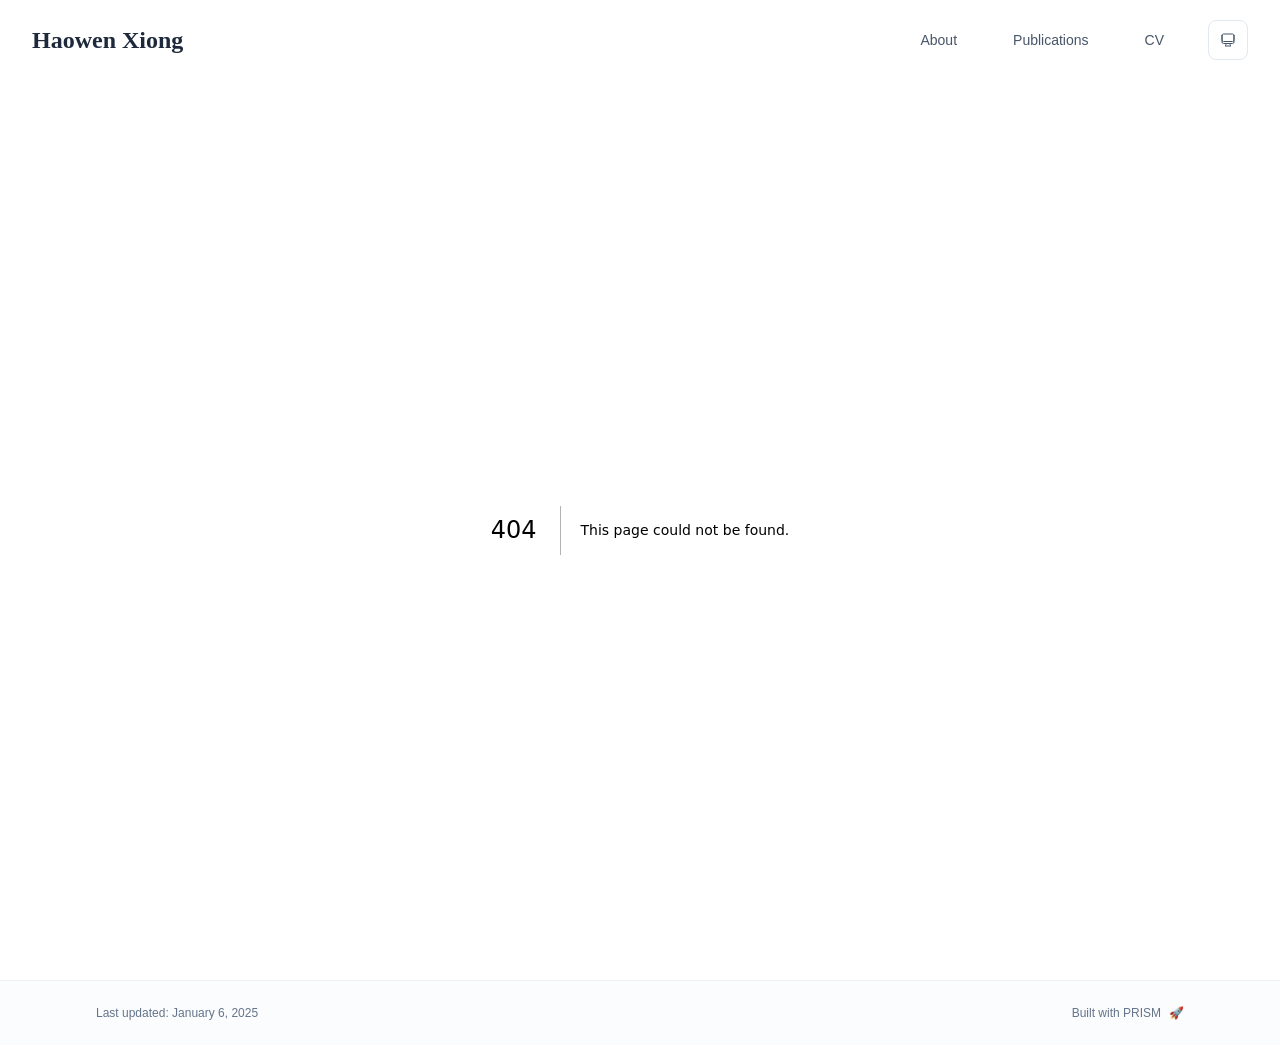
==== commit a01ed53a: "initial commit" ====
--- a/404/index.html
+++ b/404/index.html
@@ -1,4 +1,4 @@
-<!DOCTYPE html><html lang="en" class="scroll-smooth"><head><meta charSet="utf-8"/><meta name="viewport" content="width=device-width, initial-scale=1"/><link rel="stylesheet" href="/_next/static/css/92b53c90e215dddf.css" data-precedence="next"/><link rel="preload" as="script" fetchPriority="low" href="/_next/static/chunks/webpack-679b75d1c4c2027c.js"/><script src="/_next/static/chunks/4bd1b696-70b6d399998de86a.js" async=""></script><script src="/_next/static/chunks/684-5aaa8290a129f299.js" async=""></script><script src="/_next/static/chunks/main-app-f77260fa3270a9c8.js" async=""></script><script src="/_next/static/chunks/17-9c04c9413a9f9f1f.js" async=""></script><script src="/_next/static/chunks/874-6cc630662f3664af.js" async=""></script><script src="/_next/static/chunks/862-15038af301665bb3.js" async=""></script><script src="/_next/static/chunks/app/layout-1b85ed342265c394.js" async=""></script><meta name="robots" content="noindex"/><title>404: This page could not be found.</title><link rel="icon" href="/favicon.svg" type="image/svg+xml"/><link rel="dns-prefetch" href="https://google-fonts.jialeliu.com"/><link rel="preconnect" href="https://google-fonts.jialeliu.com" crossorigin=""/><link rel="preload" as="style" href="https://google-fonts.jialeliu.com/css2?family=Inter:wght@300;400;500;600;700&amp;family=Crimson+Text:ital,wght@0,400;0,600;1,400&amp;display=swap"/><link rel="stylesheet" id="gfonts-css" href="https://google-fonts.jialeliu.com/css2?family=Inter:wght@300;400;500;600;700&amp;family=Crimson+Text:ital,wght@0,400;0,600;1,400&amp;display=swap" media="print"/><script>
+<!DOCTYPE html><html lang="en" class="scroll-smooth"><head><meta charSet="utf-8"/><meta name="viewport" content="width=device-width, initial-scale=1"/><link rel="stylesheet" href="/_next/static/css/910c7e06a9effa03.css" data-precedence="next"/><link rel="preload" as="script" fetchPriority="low" href="/_next/static/chunks/webpack-679b75d1c4c2027c.js"/><script src="/_next/static/chunks/4bd1b696-70b6d399998de86a.js" async=""></script><script src="/_next/static/chunks/684-5aaa8290a129f299.js" async=""></script><script src="/_next/static/chunks/main-app-0c2a0c69bf910167.js" async=""></script><script src="/_next/static/chunks/17-9c04c9413a9f9f1f.js" async=""></script><script src="/_next/static/chunks/874-6cc630662f3664af.js" async=""></script><script src="/_next/static/chunks/862-15038af301665bb3.js" async=""></script><script src="/_next/static/chunks/app/layout-f8a44bde334432b7.js" async=""></script><meta name="robots" content="noindex"/><title>404: This page could not be found.</title><link rel="icon" href="/favicon.svg" type="image/svg+xml"/><link rel="dns-prefetch" href="https://google-fonts.jialeliu.com"/><link rel="preconnect" href="https://google-fonts.jialeliu.com" crossorigin=""/><link rel="preload" as="style" href="https://google-fonts.jialeliu.com/css2?family=Inter:wght@300;400;500;600;700&amp;family=Crimson+Text:ital,wght@0,400;0,600;1,400&amp;display=swap"/><link rel="stylesheet" id="gfonts-css" href="https://google-fonts.jialeliu.com/css2?family=Inter:wght@300;400;500;600;700&amp;family=Crimson+Text:ital,wght@0,400;0,600;1,400&amp;display=swap" media="print"/><script>
               (function(){
                 var l = document.getElementById('gfonts-css');
                 if (!l) return;
@@ -21,4 +21,4 @@
                 root.classList.add('light');
                 root.setAttribute('data-theme', 'light');
               }
-            </script><title>Haowen Xiong</title><meta name="description" content="PhD student at the University of Example."/><meta name="author" content="Haowen Xiong"/><meta name="keywords" content="Haowen Xiong,PhD,Research,University of Example"/><meta name="creator" content="Haowen Xiong"/><meta name="publisher" content="Haowen Xiong"/><meta property="og:title" content="Haowen Xiong"/><meta property="og:description" content="PhD student at the University of Example."/><meta property="og:site_name" content="Haowen Xiong&#x27;s Academic Website"/><meta property="og:locale" content="en_US"/><meta property="og:type" content="website"/><meta name="twitter:card" content="summary"/><meta name="twitter:title" content="Haowen Xiong"/><meta name="twitter:description" content="PhD student at the University of Example."/><link rel="icon" href="/favicon.svg"/><script>document.querySelectorAll('body link[rel="icon"], body link[rel="apple-touch-icon"]').forEach(el => document.head.appendChild(el))</script><script src="/_next/static/chunks/polyfills-42372ed130431b0a.js" noModule=""></script></head><body class="font-sans antialiased"><div style="visibility:hidden"><nav class="fixed top-0 left-0 right-0 z-50" data-headlessui-state=""><div class="transition-all duration-300 ease-out bg-transparent" style="transform:translateY(-100px)"><div class="max-w-7xl mx-auto px-4 sm:px-6 lg:px-8"><div class="flex justify-between items-center h-16 lg:h-20"><div class="flex-shrink-0" tabindex="0"><a class="text-xl lg:text-2xl font-serif font-semibold text-primary hover:text-accent transition-colors duration-200" href="/">Haowen Xiong</a></div><div class="hidden lg:block"><div class="ml-10 flex items-center space-x-8"><div class="flex items-baseline space-x-8"><a class="relative px-3 py-2 text-sm font-medium transition-all duration-200 rounded hover:bg-accent/10 hover:shadow-sm text-neutral-600 hover:text-primary" href="/"><span class="relative z-10">About</span></a><a class="relative px-3 py-2 text-sm font-medium transition-all duration-200 rounded hover:bg-accent/10 hover:shadow-sm text-neutral-600 hover:text-primary" href="/publications/"><span class="relative z-10">Publications</span></a><a class="relative px-3 py-2 text-sm font-medium transition-all duration-200 rounded hover:bg-accent/10 hover:shadow-sm text-neutral-600 hover:text-primary" href="/teaching/"><span class="relative z-10">Teaching</span></a><a class="relative px-3 py-2 text-sm font-medium transition-all duration-200 rounded hover:bg-accent/10 hover:shadow-sm text-neutral-600 hover:text-primary" href="/awards/"><span class="relative z-10">Awards</span></a><a class="relative px-3 py-2 text-sm font-medium transition-all duration-200 rounded hover:bg-accent/10 hover:shadow-sm text-neutral-600 hover:text-primary" href="/services/"><span class="relative z-10">Services</span></a><a class="relative px-3 py-2 text-sm font-medium transition-all duration-200 rounded hover:bg-accent/10 hover:shadow-sm text-neutral-600 hover:text-primary" href="/cv/"><span class="relative z-10">CV</span></a></div><div class="flex items-center justify-center w-10 h-10 rounded-lg border border-neutral-200 dark:border-[rgba(148,163,184,0.24)] bg-background dark:bg-neutral-800"><div class="w-4 h-4 rounded-full bg-neutral-300 animate-pulse"></div></div></div></div><div class="lg:hidden flex items-center space-x-2"><div class="flex items-center justify-center w-10 h-10 rounded-lg border border-neutral-200 dark:border-[rgba(148,163,184,0.24)] bg-background dark:bg-neutral-800"><div class="w-4 h-4 rounded-full bg-neutral-300 animate-pulse"></div></div><button class="inline-flex items-center justify-center p-2 rounded-md text-neutral-600 hover:text-primary hover:bg-neutral-100 dark:hover:bg-neutral-800 focus:outline-none focus:ring-2 focus:ring-inset focus:ring-accent transition-colors duration-200" id="headlessui-disclosure-button-«R5pdb»" type="button" aria-expanded="false" data-headlessui-state=""><span class="sr-only">Open main menu</span><div><svg xmlns="http://www.w3.org/2000/svg" fill="none" viewBox="0 0 24 24" stroke-width="1.5" stroke="currentColor" aria-hidden="true" data-slot="icon" class="block h-6 w-6"><path stroke-linecap="round" stroke-linejoin="round" d="M3.75 6.75h16.5M3.75 12h16.5m-16.5 5.25h16.5"></path></svg></div></button></div></div></div></div></nav><main class="min-h-screen pt-16 lg:pt-20"><div style="font-family:system-ui,&quot;Segoe UI&quot;,Roboto,Helvetica,Arial,sans-serif,&quot;Apple Color Emoji&quot;,&quot;Segoe UI Emoji&quot;;height:100vh;text-align:center;display:flex;flex-direction:column;align-items:center;justify-content:center"><div><style>body{color:#000;background:#fff;margin:0}.next-error-h1{border-right:1px solid rgba(0,0,0,.3)}@media (prefers-color-scheme:dark){body{color:#fff;background:#000}.next-error-h1{border-right:1px solid rgba(255,255,255,.3)}}</style><h1 class="next-error-h1" style="display:inline-block;margin:0 20px 0 0;padding:0 23px 0 0;font-size:24px;font-weight:500;vertical-align:top;line-height:49px">404</h1><div style="display:inline-block"><h2 style="font-size:14px;font-weight:400;line-height:49px;margin:0">This page could not be found.</h2></div></div></div><!--$--><!--/$--><!--$--><!--/$--></main><footer class="border-t border-neutral-200/50 bg-neutral-50/50 dark:bg-neutral-900/50 dark:border-neutral-700/50"><div class="max-w-6xl mx-auto px-4 sm:px-6 lg:px-8 py-6"><div class="flex flex-col sm:flex-row justify-between items-center gap-2"><p class="text-xs text-neutral-500">Last updated: <!-- -->November 18, 2025</p><p class="text-xs text-neutral-500 flex items-center"><a href="https://github.com/xyjoey/PRISM" target="_blank" rel="noopener noreferrer">Built with PRISM</a><span class="ml-2">🚀</span></p></div></div></footer></div><script src="/_next/static/chunks/webpack-679b75d1c4c2027c.js" async=""></script><script>(self.__next_f=self.__next_f||[]).push([0])</script><script>self.__next_f.push([1,"1:\"$Sreact.fragment\"\n2:I[3719,[\"17\",\"static/chunks/17-9c04c9413a9f9f1f.js\",\"874\",\"static/chunks/874-6cc630662f3664af.js\",\"862\",\"static/chunks/862-15038af301665bb3.js\",\"177\",\"static/chunks/app/layout-1b85ed342265c394.js\"],\"ThemeProvider\"]\n3:I[768,[\"17\",\"static/chunks/17-9c04c9413a9f9f1f.js\",\"874\",\"static/chunks/874-6cc630662f3664af.js\",\"862\",\"static/chunks/862-15038af301665bb3.js\",\"177\",\"static/chunks/app/layout-1b85ed342265c394.js\"],\"default\"]\n4:I[7555,[],\"\"]\n5:I[1295,[],\"\"]\n6:I[2548,[\"17\",\"static/chunks/17-9c04c9413a9f9f1f.js\",\"874\",\"static/chunks/874-6cc630662f3664af.js\",\"862\",\"static/chunks/862-15038af301665bb3.js\",\"177\",\"static/chunks/app/layout-1b85ed342265c394.js\"],\"default\"]\n7:I[9665,[],\"MetadataBoundary\"]\n9:I[9665,[],\"OutletBoundary\"]\nc:I[4911,[],\"AsyncMetadataOutlet\"]\ne:I[9665,[],\"ViewportBoundary\"]\n10:I[6614,[],\"\"]\n:HL[\"/_next/static/css/92b53c90e215dddf.css\",\"style\"]\n"])</script><script>self.__next_f.push([1,"0:{\"P\":null,\"b\":\"IJSwNt3UPytl91pDQCPLF\",\"p\":\"\",\"c\":[\"\",\"_not-found\",\"\"],\"i\":false,\"f\":[[[\"\",{\"children\":[\"/_not-found\",{\"children\":[\"__PAGE__\",{}]}]},\"$undefined\",\"$undefined\",true],[\"\",[\"$\",\"$1\",\"c\",{\"children\":[[[\"$\",\"link\",\"0\",{\"rel\":\"stylesheet\",\"href\":\"/_next/static/css/92b53c90e215dddf.css\",\"precedence\":\"next\",\"crossOrigin\":\"$undefined\",\"nonce\":\"$undefined\"}]],[\"$\",\"html\",null,{\"lang\":\"en\",\"className\":\"scroll-smooth\",\"suppressHydrationWarning\":true,\"children\":[[\"$\",\"head\",null,{\"children\":[[\"$\",\"link\",null,{\"rel\":\"icon\",\"href\":\"/favicon.svg\",\"type\":\"image/svg+xml\"}],[\"$\",\"link\",null,{\"rel\":\"dns-prefetch\",\"href\":\"https://google-fonts.jialeliu.com\"}],[\"$\",\"link\",null,{\"rel\":\"preconnect\",\"href\":\"https://google-fonts.jialeliu.com\",\"crossOrigin\":\"\"}],[\"$\",\"link\",null,{\"rel\":\"preload\",\"as\":\"style\",\"href\":\"https://google-fonts.jialeliu.com/css2?family=Inter:wght@300;400;500;600;700\u0026family=Crimson+Text:ital,wght@0,400;0,600;1,400\u0026display=swap\"}],[\"$\",\"link\",null,{\"rel\":\"stylesheet\",\"id\":\"gfonts-css\",\"href\":\"https://google-fonts.jialeliu.com/css2?family=Inter:wght@300;400;500;600;700\u0026family=Crimson+Text:ital,wght@0,400;0,600;1,400\u0026display=swap\",\"media\":\"print\"}],[\"$\",\"script\",null,{\"dangerouslySetInnerHTML\":{\"__html\":\"\\n              (function(){\\n                var l = document.getElementById('gfonts-css');\\n                if (!l) return;\\n                if (l.media !== 'all') {\\n                  l.addEventListener('load', function(){ try { l.media = 'all'; } catch(e){} });\\n                }\\n              })();\\n            \"}}],[\"$\",\"noscript\",null,{\"children\":[\"$\",\"link\",null,{\"rel\":\"stylesheet\",\"href\":\"https://google-fonts.jialeliu.com/css2?family=Inter:wght@300;400;500;600;700\u0026family=Crimson+Text:ital,wght@0,400;0,600;1,400\u0026display=swap\"}]}],[\"$\",\"script\",null,{\"dangerouslySetInnerHTML\":{\"__html\":\"\\n              try {\\n                const theme = localStorage.getItem('theme-storage');\\n                const parsed = theme ? JSON.parse(theme) : null;\\n                const setting = parsed?.state?.theme || 'system';\\n                const prefersDark = typeof window !== 'undefined' \u0026\u0026 window.matchMedia \u0026\u0026 window.matchMedia('(prefers-color-scheme: dark)').matches;\\n                const effective = setting === 'dark' ? 'dark' : (setting === 'light' ? 'light' : (prefersDark ? 'dark' : 'light'));\\n                var root = document.documentElement;\\n                root.classList.add(effective);\\n                root.setAttribute('data-theme', effective);\\n              } catch (e) {\\n                var root = document.documentElement;\\n                root.classList.add('light');\\n                root.setAttribute('data-theme', 'light');\\n              }\\n            \"}}]]}],[\"$\",\"body\",null,{\"className\":\"font-sans antialiased\",\"children\":[\"$\",\"$L2\",null,{\"children\":[[\"$\",\"$L3\",null,{\"items\":[{\"title\":\"About\",\"type\":\"page\",\"target\":\"about\",\"href\":\"/\"},{\"title\":\"Publications\",\"type\":\"page\",\"target\":\"publications\",\"href\":\"/publications\"},{\"title\":\"Teaching\",\"type\":\"page\",\"target\":\"teaching\",\"href\":\"/teaching\"},{\"title\":\"Awards\",\"type\":\"page\",\"target\":\"awards\",\"href\":\"/awards\"},{\"title\":\"Services\",\"type\":\"page\",\"target\":\"services\",\"href\":\"/services\"},{\"title\":\"CV\",\"type\":\"page\",\"target\":\"cv\",\"href\":\"/cv\"}],\"siteTitle\":\"Haowen Xiong\",\"enableOnePageMode\":false}],[\"$\",\"main\",null,{\"className\":\"min-h-screen pt-16 lg:pt-20\",\"children\":[\"$\",\"$L4\",null,{\"parallelRouterKey\":\"children\",\"error\":\"$undefined\",\"errorStyles\":\"$undefined\",\"errorScripts\":\"$undefined\",\"template\":[\"$\",\"$L5\",null,{}],\"templateStyles\":\"$undefined\",\"templateScripts\":\"$undefined\",\"notFound\":[[[\"$\",\"title\",null,{\"children\":\"404: This page could not be found.\"}],[\"$\",\"div\",null,{\"style\":{\"fontFamily\":\"system-ui,\\\"Segoe UI\\\",Roboto,Helvetica,Arial,sans-serif,\\\"Apple Color Emoji\\\",\\\"Segoe UI Emoji\\\"\",\"height\":\"100vh\",\"textAlign\":\"center\",\"display\":\"flex\",\"flexDirection\":\"column\",\"alignItems\":\"center\",\"justifyContent\":\"center\"},\"children\":[\"$\",\"div\",null,{\"children\":[[\"$\",\"style\",null,{\"dangerouslySetInnerHTML\":{\"__html\":\"body{color:#000;background:#fff;margin:0}.next-error-h1{border-right:1px solid rgba(0,0,0,.3)}@media (prefers-color-scheme:dark){body{color:#fff;background:#000}.next-error-h1{border-right:1px solid rgba(255,255,255,.3)}}\"}}],[\"$\",\"h1\",null,{\"className\":\"next-error-h1\",\"style\":{\"display\":\"inline-block\",\"margin\":\"0 20px 0 0\",\"padding\":\"0 23px 0 0\",\"fontSize\":24,\"fontWeight\":500,\"verticalAlign\":\"top\",\"lineHeight\":\"49px\"},\"children\":404}],[\"$\",\"div\",null,{\"style\":{\"display\":\"inline-block\"},\"children\":[\"$\",\"h2\",null,{\"style\":{\"fontSize\":14,\"fontWeight\":400,\"lineHeight\":\"49px\",\"margin\":0},\"children\":\"This page could not be found.\"}]}]]}]}]],[]],\"forbidden\":\"$undefined\",\"unauthorized\":\"$undefined\"}]}],[\"$\",\"$L6\",null,{\"lastUpdated\":\"November 18, 2025\"}]]}]}]]}]]}],{\"children\":[\"/_not-found\",[\"$\",\"$1\",\"c\",{\"children\":[null,[\"$\",\"$L4\",null,{\"parallelRouterKey\":\"children\",\"error\":\"$undefined\",\"errorStyles\":\"$undefined\",\"errorScripts\":\"$undefined\",\"template\":[\"$\",\"$L5\",null,{}],\"templateStyles\":\"$undefined\",\"templateScripts\":\"$undefined\",\"notFound\":\"$undefined\",\"forbidden\":\"$undefined\",\"unauthorized\":\"$undefined\"}]]}],{\"children\":[\"__PAGE__\",[\"$\",\"$1\",\"c\",{\"children\":[[[\"$\",\"title\",null,{\"children\":\"404: This page could not be found.\"}],[\"$\",\"div\",null,{\"style\":\"$0:f:0:1:1:props:children:1:props:children:1:props:children:props:children:1:props:children:props:notFound:0:1:props:style\",\"children\":[\"$\",\"div\",null,{\"children\":[[\"$\",\"style\",null,{\"dangerouslySetInnerHTML\":{\"__html\":\"body{color:#000;background:#fff;margin:0}.next-error-h1{border-right:1px solid rgba(0,0,0,.3)}@media (prefers-color-scheme:dark){body{color:#fff;background:#000}.next-error-h1{border-right:1px solid rgba(255,255,255,.3)}}\"}}],[\"$\",\"h1\",null,{\"className\":\"next-error-h1\",\"style\":\"$0:f:0:1:1:props:children:1:props:children:1:props:children:props:children:1:props:children:props:notFound:0:1:props:children:props:children:1:props:style\",\"children\":404}],[\"$\",\"div\",null,{\"style\":\"$0:f:0:1:1:props:children:1:props:children:1:props:children:props:children:1:props:children:props:notFound:0:1:props:children:props:children:2:props:style\",\"children\":[\"$\",\"h2\",null,{\"style\":\"$0:f:0:1:1:props:children:1:props:children:1:props:children:props:children:1:props:children:props:notFound:0:1:props:children:props:children:2:props:children:props:style\",\"children\":\"This page could not be found.\"}]}]]}]}]],[\"$\",\"$L7\",null,{\"children\":\"$L8\"}],null,[\"$\",\"$L9\",null,{\"children\":[\"$La\",\"$Lb\",[\"$\",\"$Lc\",null,{\"promise\":\"$@d\"}]]}]]}],{},null,false]},null,false]},null,false],[\"$\",\"$1\",\"h\",{\"children\":[[\"$\",\"meta\",null,{\"name\":\"robots\",\"content\":\"noindex\"}],[\"$\",\"$1\",\"NsguhjetB2I8jEg6aZFUy\",{\"children\":[[\"$\",\"$Le\",null,{\"children\":\"$Lf\"}],null]}],null]}],false]],\"m\":\"$undefined\",\"G\":[\"$10\",\"$undefined\"],\"s\":false,\"S\":true}\n"])</script><script>self.__next_f.push([1,"11:\"$Sreact.suspense\"\n12:I[4911,[],\"AsyncMetadata\"]\n8:[\"$\",\"$11\",null,{\"fallback\":null,\"children\":[\"$\",\"$L12\",null,{\"promise\":\"$@13\"}]}]\n"])</script><script>self.__next_f.push([1,"b:null\n"])</script><script>self.__next_f.push([1,"f:[[\"$\",\"meta\",\"0\",{\"charSet\":\"utf-8\"}],[\"$\",\"meta\",\"1\",{\"name\":\"viewport\",\"content\":\"width=device-width, initial-scale=1\"}]]\na:null\n"])</script><script>self.__next_f.push([1,"13:{\"metadata\":[[\"$\",\"title\",\"0\",{\"children\":\"Haowen Xiong\"}],[\"$\",\"meta\",\"1\",{\"name\":\"description\",\"content\":\"PhD student at the University of Example.\"}],[\"$\",\"meta\",\"2\",{\"name\":\"author\",\"content\":\"Haowen Xiong\"}],[\"$\",\"meta\",\"3\",{\"name\":\"keywords\",\"content\":\"Haowen Xiong,PhD,Research,University of Example\"}],[\"$\",\"meta\",\"4\",{\"name\":\"creator\",\"content\":\"Haowen Xiong\"}],[\"$\",\"meta\",\"5\",{\"name\":\"publisher\",\"content\":\"Haowen Xiong\"}],[\"$\",\"meta\",\"6\",{\"property\":\"og:title\",\"content\":\"Haowen Xiong\"}],[\"$\",\"meta\",\"7\",{\"property\":\"og:description\",\"content\":\"PhD student at the University of Example.\"}],[\"$\",\"meta\",\"8\",{\"property\":\"og:site_name\",\"content\":\"Haowen Xiong's Academic Website\"}],[\"$\",\"meta\",\"9\",{\"property\":\"og:locale\",\"content\":\"en_US\"}],[\"$\",\"meta\",\"10\",{\"property\":\"og:type\",\"content\":\"website\"}],[\"$\",\"meta\",\"11\",{\"name\":\"twitter:card\",\"content\":\"summary\"}],[\"$\",\"meta\",\"12\",{\"name\":\"twitter:title\",\"content\":\"Haowen Xiong\"}],[\"$\",\"meta\",\"13\",{\"name\":\"twitter:description\",\"content\":\"PhD student at the University of Example.\"}],[\"$\",\"link\",\"14\",{\"rel\":\"icon\",\"href\":\"/favicon.svg\"}]],\"error\":null,\"digest\":\"$undefined\"}\nd:{\"metadata\":\"$13:metadata\",\"error\":null,\"digest\":\"$undefined\"}\n"])</script></body></html>+            </script><title>Haowen Xiong</title><meta name="description" content="PhD student at the Hong Kong University of Science and Technology (Guangzhou)."/><meta name="author" content="Haowen Xiong"/><meta name="keywords" content="Haowen Xiong,PhD,Research,The Hong Kong University of Science and Technology (Guangzhou)"/><meta name="creator" content="Haowen Xiong"/><meta name="publisher" content="Haowen Xiong"/><meta property="og:title" content="Haowen Xiong"/><meta property="og:description" content="PhD student at the Hong Kong University of Science and Technology (Guangzhou)."/><meta property="og:site_name" content="Haowen Xiong&#x27;s Academic Website"/><meta property="og:locale" content="en_US"/><meta property="og:type" content="website"/><meta name="twitter:card" content="summary"/><meta name="twitter:title" content="Haowen Xiong"/><meta name="twitter:description" content="PhD student at the Hong Kong University of Science and Technology (Guangzhou)."/><link rel="icon" href="/favicon.svg"/><script>document.querySelectorAll('body link[rel="icon"], body link[rel="apple-touch-icon"]').forEach(el => document.head.appendChild(el))</script><script src="/_next/static/chunks/polyfills-42372ed130431b0a.js" noModule=""></script></head><body class="font-sans antialiased"><div style="visibility:hidden"><nav class="fixed top-0 left-0 right-0 z-50" data-headlessui-state=""><div class="transition-all duration-300 ease-out bg-transparent" style="transform:translateY(-100px)"><div class="max-w-7xl mx-auto px-4 sm:px-6 lg:px-8"><div class="flex justify-between items-center h-16 lg:h-20"><div class="flex-shrink-0" tabindex="0"><a class="text-xl lg:text-2xl font-serif font-semibold text-primary hover:text-accent transition-colors duration-200" href="/">Haowen Xiong</a></div><div class="hidden lg:block"><div class="ml-10 flex items-center space-x-8"><div class="flex items-baseline space-x-8"><a class="relative px-3 py-2 text-sm font-medium transition-all duration-200 rounded hover:bg-accent/10 hover:shadow-sm text-neutral-600 hover:text-primary" href="/"><span class="relative z-10">About</span></a><a class="relative px-3 py-2 text-sm font-medium transition-all duration-200 rounded hover:bg-accent/10 hover:shadow-sm text-neutral-600 hover:text-primary" href="/publications/"><span class="relative z-10">Publications</span></a><a class="relative px-3 py-2 text-sm font-medium transition-all duration-200 rounded hover:bg-accent/10 hover:shadow-sm text-neutral-600 hover:text-primary" href="/cv/"><span class="relative z-10">CV</span></a></div><div class="flex items-center justify-center w-10 h-10 rounded-lg border border-neutral-200 dark:border-[rgba(148,163,184,0.24)] bg-background dark:bg-neutral-800"><div class="w-4 h-4 rounded-full bg-neutral-300 animate-pulse"></div></div></div></div><div class="lg:hidden flex items-center space-x-2"><div class="flex items-center justify-center w-10 h-10 rounded-lg border border-neutral-200 dark:border-[rgba(148,163,184,0.24)] bg-background dark:bg-neutral-800"><div class="w-4 h-4 rounded-full bg-neutral-300 animate-pulse"></div></div><button class="inline-flex items-center justify-center p-2 rounded-md text-neutral-600 hover:text-primary hover:bg-neutral-100 dark:hover:bg-neutral-800 focus:outline-none focus:ring-2 focus:ring-inset focus:ring-accent transition-colors duration-200" id="headlessui-disclosure-button-«R5pdb»" type="button" aria-expanded="false" data-headlessui-state=""><span class="sr-only">Open main menu</span><div><svg xmlns="http://www.w3.org/2000/svg" fill="none" viewBox="0 0 24 24" stroke-width="1.5" stroke="currentColor" aria-hidden="true" data-slot="icon" class="block h-6 w-6"><path stroke-linecap="round" stroke-linejoin="round" d="M3.75 6.75h16.5M3.75 12h16.5m-16.5 5.25h16.5"></path></svg></div></button></div></div></div></div></nav><main class="min-h-screen pt-16 lg:pt-20"><div style="font-family:system-ui,&quot;Segoe UI&quot;,Roboto,Helvetica,Arial,sans-serif,&quot;Apple Color Emoji&quot;,&quot;Segoe UI Emoji&quot;;height:100vh;text-align:center;display:flex;flex-direction:column;align-items:center;justify-content:center"><div><style>body{color:#000;background:#fff;margin:0}.next-error-h1{border-right:1px solid rgba(0,0,0,.3)}@media (prefers-color-scheme:dark){body{color:#fff;background:#000}.next-error-h1{border-right:1px solid rgba(255,255,255,.3)}}</style><h1 class="next-error-h1" style="display:inline-block;margin:0 20px 0 0;padding:0 23px 0 0;font-size:24px;font-weight:500;vertical-align:top;line-height:49px">404</h1><div style="display:inline-block"><h2 style="font-size:14px;font-weight:400;line-height:49px;margin:0">This page could not be found.</h2></div></div></div><!--$--><!--/$--><!--$--><!--/$--></main><footer class="border-t border-neutral-200/50 bg-neutral-50/50 dark:bg-neutral-900/50 dark:border-neutral-700/50"><div class="max-w-6xl mx-auto px-4 sm:px-6 lg:px-8 py-6"><div class="flex flex-col sm:flex-row justify-between items-center gap-2"><p class="text-xs text-neutral-500">Last updated: <!-- -->January 6, 2025</p><p class="text-xs text-neutral-500 flex items-center"><a href="https://github.com/xyjoey/PRISM" target="_blank" rel="noopener noreferrer">Built with PRISM</a><span class="ml-2">🚀</span></p></div></div></footer></div><script src="/_next/static/chunks/webpack-679b75d1c4c2027c.js" async=""></script><script>(self.__next_f=self.__next_f||[]).push([0])</script><script>self.__next_f.push([1,"1:\"$Sreact.fragment\"\n2:I[3719,[\"17\",\"static/chunks/17-9c04c9413a9f9f1f.js\",\"874\",\"static/chunks/874-6cc630662f3664af.js\",\"862\",\"static/chunks/862-15038af301665bb3.js\",\"177\",\"static/chunks/app/layout-f8a44bde334432b7.js\"],\"ThemeProvider\"]\n3:I[768,[\"17\",\"static/chunks/17-9c04c9413a9f9f1f.js\",\"874\",\"static/chunks/874-6cc630662f3664af.js\",\"862\",\"static/chunks/862-15038af301665bb3.js\",\"177\",\"static/chunks/app/layout-f8a44bde334432b7.js\"],\"default\"]\n4:I[7555,[],\"\"]\n5:I[1295,[],\"\"]\n6:I[2548,[\"17\",\"static/chunks/17-9c04c9413a9f9f1f.js\",\"874\",\"static/chunks/874-6cc630662f3664af.js\",\"862\",\"static/chunks/862-15038af301665bb3.js\",\"177\",\"static/chunks/app/layout-f8a44bde334432b7.js\"],\"default\"]\n7:I[9665,[],\"MetadataBoundary\"]\n9:I[9665,[],\"OutletBoundary\"]\nc:I[4911,[],\"AsyncMetadataOutlet\"]\ne:I[9665,[],\"ViewportBoundary\"]\n10:I[6614,[],\"\"]\n:HL[\"/_next/static/css/910c7e06a9effa03.css\",\"style\"]\n"])</script><script>self.__next_f.push([1,"0:{\"P\":null,\"b\":\"uPj8U7TbGAnmAZ88v5WYT\",\"p\":\"\",\"c\":[\"\",\"_not-found\",\"\"],\"i\":false,\"f\":[[[\"\",{\"children\":[\"/_not-found\",{\"children\":[\"__PAGE__\",{}]}]},\"$undefined\",\"$undefined\",true],[\"\",[\"$\",\"$1\",\"c\",{\"children\":[[[\"$\",\"link\",\"0\",{\"rel\":\"stylesheet\",\"href\":\"/_next/static/css/910c7e06a9effa03.css\",\"precedence\":\"next\",\"crossOrigin\":\"$undefined\",\"nonce\":\"$undefined\"}]],[\"$\",\"html\",null,{\"lang\":\"en\",\"className\":\"scroll-smooth\",\"suppressHydrationWarning\":true,\"children\":[[\"$\",\"head\",null,{\"children\":[[\"$\",\"link\",null,{\"rel\":\"icon\",\"href\":\"/favicon.svg\",\"type\":\"image/svg+xml\"}],[\"$\",\"link\",null,{\"rel\":\"dns-prefetch\",\"href\":\"https://google-fonts.jialeliu.com\"}],[\"$\",\"link\",null,{\"rel\":\"preconnect\",\"href\":\"https://google-fonts.jialeliu.com\",\"crossOrigin\":\"\"}],[\"$\",\"link\",null,{\"rel\":\"preload\",\"as\":\"style\",\"href\":\"https://google-fonts.jialeliu.com/css2?family=Inter:wght@300;400;500;600;700\u0026family=Crimson+Text:ital,wght@0,400;0,600;1,400\u0026display=swap\"}],[\"$\",\"link\",null,{\"rel\":\"stylesheet\",\"id\":\"gfonts-css\",\"href\":\"https://google-fonts.jialeliu.com/css2?family=Inter:wght@300;400;500;600;700\u0026family=Crimson+Text:ital,wght@0,400;0,600;1,400\u0026display=swap\",\"media\":\"print\"}],[\"$\",\"script\",null,{\"dangerouslySetInnerHTML\":{\"__html\":\"\\n              (function(){\\n                var l = document.getElementById('gfonts-css');\\n                if (!l) return;\\n                if (l.media !== 'all') {\\n                  l.addEventListener('load', function(){ try { l.media = 'all'; } catch(e){} });\\n                }\\n              })();\\n            \"}}],[\"$\",\"noscript\",null,{\"children\":[\"$\",\"link\",null,{\"rel\":\"stylesheet\",\"href\":\"https://google-fonts.jialeliu.com/css2?family=Inter:wght@300;400;500;600;700\u0026family=Crimson+Text:ital,wght@0,400;0,600;1,400\u0026display=swap\"}]}],[\"$\",\"script\",null,{\"dangerouslySetInnerHTML\":{\"__html\":\"\\n              try {\\n                const theme = localStorage.getItem('theme-storage');\\n                const parsed = theme ? JSON.parse(theme) : null;\\n                const setting = parsed?.state?.theme || 'system';\\n                const prefersDark = typeof window !== 'undefined' \u0026\u0026 window.matchMedia \u0026\u0026 window.matchMedia('(prefers-color-scheme: dark)').matches;\\n                const effective = setting === 'dark' ? 'dark' : (setting === 'light' ? 'light' : (prefersDark ? 'dark' : 'light'));\\n                var root = document.documentElement;\\n                root.classList.add(effective);\\n                root.setAttribute('data-theme', effective);\\n              } catch (e) {\\n                var root = document.documentElement;\\n                root.classList.add('light');\\n                root.setAttribute('data-theme', 'light');\\n              }\\n            \"}}]]}],[\"$\",\"body\",null,{\"className\":\"font-sans antialiased\",\"children\":[\"$\",\"$L2\",null,{\"children\":[[\"$\",\"$L3\",null,{\"items\":[{\"title\":\"About\",\"type\":\"page\",\"target\":\"about\",\"href\":\"/\"},{\"title\":\"Publications\",\"type\":\"page\",\"target\":\"publications\",\"href\":\"/publications\"},{\"title\":\"CV\",\"type\":\"page\",\"target\":\"cv\",\"href\":\"/cv\"}],\"siteTitle\":\"Haowen Xiong\",\"enableOnePageMode\":false}],[\"$\",\"main\",null,{\"className\":\"min-h-screen pt-16 lg:pt-20\",\"children\":[\"$\",\"$L4\",null,{\"parallelRouterKey\":\"children\",\"error\":\"$undefined\",\"errorStyles\":\"$undefined\",\"errorScripts\":\"$undefined\",\"template\":[\"$\",\"$L5\",null,{}],\"templateStyles\":\"$undefined\",\"templateScripts\":\"$undefined\",\"notFound\":[[[\"$\",\"title\",null,{\"children\":\"404: This page could not be found.\"}],[\"$\",\"div\",null,{\"style\":{\"fontFamily\":\"system-ui,\\\"Segoe UI\\\",Roboto,Helvetica,Arial,sans-serif,\\\"Apple Color Emoji\\\",\\\"Segoe UI Emoji\\\"\",\"height\":\"100vh\",\"textAlign\":\"center\",\"display\":\"flex\",\"flexDirection\":\"column\",\"alignItems\":\"center\",\"justifyContent\":\"center\"},\"children\":[\"$\",\"div\",null,{\"children\":[[\"$\",\"style\",null,{\"dangerouslySetInnerHTML\":{\"__html\":\"body{color:#000;background:#fff;margin:0}.next-error-h1{border-right:1px solid rgba(0,0,0,.3)}@media (prefers-color-scheme:dark){body{color:#fff;background:#000}.next-error-h1{border-right:1px solid rgba(255,255,255,.3)}}\"}}],[\"$\",\"h1\",null,{\"className\":\"next-error-h1\",\"style\":{\"display\":\"inline-block\",\"margin\":\"0 20px 0 0\",\"padding\":\"0 23px 0 0\",\"fontSize\":24,\"fontWeight\":500,\"verticalAlign\":\"top\",\"lineHeight\":\"49px\"},\"children\":404}],[\"$\",\"div\",null,{\"style\":{\"display\":\"inline-block\"},\"children\":[\"$\",\"h2\",null,{\"style\":{\"fontSize\":14,\"fontWeight\":400,\"lineHeight\":\"49px\",\"margin\":0},\"children\":\"This page could not be found.\"}]}]]}]}]],[]],\"forbidden\":\"$undefined\",\"unauthorized\":\"$undefined\"}]}],[\"$\",\"$L6\",null,{\"lastUpdated\":\"January 6, 2025\"}]]}]}]]}]]}],{\"children\":[\"/_not-found\",[\"$\",\"$1\",\"c\",{\"children\":[null,[\"$\",\"$L4\",null,{\"parallelRouterKey\":\"children\",\"error\":\"$undefined\",\"errorStyles\":\"$undefined\",\"errorScripts\":\"$undefined\",\"template\":[\"$\",\"$L5\",null,{}],\"templateStyles\":\"$undefined\",\"templateScripts\":\"$undefined\",\"notFound\":\"$undefined\",\"forbidden\":\"$undefined\",\"unauthorized\":\"$undefined\"}]]}],{\"children\":[\"__PAGE__\",[\"$\",\"$1\",\"c\",{\"children\":[[[\"$\",\"title\",null,{\"children\":\"404: This page could not be found.\"}],[\"$\",\"div\",null,{\"style\":\"$0:f:0:1:1:props:children:1:props:children:1:props:children:props:children:1:props:children:props:notFound:0:1:props:style\",\"children\":[\"$\",\"div\",null,{\"children\":[[\"$\",\"style\",null,{\"dangerouslySetInnerHTML\":{\"__html\":\"body{color:#000;background:#fff;margin:0}.next-error-h1{border-right:1px solid rgba(0,0,0,.3)}@media (prefers-color-scheme:dark){body{color:#fff;background:#000}.next-error-h1{border-right:1px solid rgba(255,255,255,.3)}}\"}}],[\"$\",\"h1\",null,{\"className\":\"next-error-h1\",\"style\":\"$0:f:0:1:1:props:children:1:props:children:1:props:children:props:children:1:props:children:props:notFound:0:1:props:children:props:children:1:props:style\",\"children\":404}],[\"$\",\"div\",null,{\"style\":\"$0:f:0:1:1:props:children:1:props:children:1:props:children:props:children:1:props:children:props:notFound:0:1:props:children:props:children:2:props:style\",\"children\":[\"$\",\"h2\",null,{\"style\":\"$0:f:0:1:1:props:children:1:props:children:1:props:children:props:children:1:props:children:props:notFound:0:1:props:children:props:children:2:props:children:props:style\",\"children\":\"This page could not be found.\"}]}]]}]}]],[\"$\",\"$L7\",null,{\"children\":\"$L8\"}],null,[\"$\",\"$L9\",null,{\"children\":[\"$La\",\"$Lb\",[\"$\",\"$Lc\",null,{\"promise\":\"$@d\"}]]}]]}],{},null,false]},null,false]},null,false],[\"$\",\"$1\",\"h\",{\"children\":[[\"$\",\"meta\",null,{\"name\":\"robots\",\"content\":\"noindex\"}],[\"$\",\"$1\",\"ukiXvgcUAYqDSwXGnsC3b\",{\"children\":[[\"$\",\"$Le\",null,{\"children\":\"$Lf\"}],null]}],null]}],false]],\"m\":\"$undefined\",\"G\":[\"$10\",\"$undefined\"],\"s\":false,\"S\":true}\n"])</script><script>self.__next_f.push([1,"11:\"$Sreact.suspense\"\n12:I[4911,[],\"AsyncMetadata\"]\n8:[\"$\",\"$11\",null,{\"fallback\":null,\"children\":[\"$\",\"$L12\",null,{\"promise\":\"$@13\"}]}]\n"])</script><script>self.__next_f.push([1,"b:null\n"])</script><script>self.__next_f.push([1,"f:[[\"$\",\"meta\",\"0\",{\"charSet\":\"utf-8\"}],[\"$\",\"meta\",\"1\",{\"name\":\"viewport\",\"content\":\"width=device-width, initial-scale=1\"}]]\na:null\n"])</script><script>self.__next_f.push([1,"13:{\"metadata\":[[\"$\",\"title\",\"0\",{\"children\":\"Haowen Xiong\"}],[\"$\",\"meta\",\"1\",{\"name\":\"description\",\"content\":\"PhD student at the Hong Kong University of Science and Technology (Guangzhou).\"}],[\"$\",\"meta\",\"2\",{\"name\":\"author\",\"content\":\"Haowen Xiong\"}],[\"$\",\"meta\",\"3\",{\"name\":\"keywords\",\"content\":\"Haowen Xiong,PhD,Research,The Hong Kong University of Science and Technology (Guangzhou)\"}],[\"$\",\"meta\",\"4\",{\"name\":\"creator\",\"content\":\"Haowen Xiong\"}],[\"$\",\"meta\",\"5\",{\"name\":\"publisher\",\"content\":\"Haowen Xiong\"}],[\"$\",\"meta\",\"6\",{\"property\":\"og:title\",\"content\":\"Haowen Xiong\"}],[\"$\",\"meta\",\"7\",{\"property\":\"og:description\",\"content\":\"PhD student at the Hong Kong University of Science and Technology (Guangzhou).\"}],[\"$\",\"meta\",\"8\",{\"property\":\"og:site_name\",\"content\":\"Haowen Xiong's Academic Website\"}],[\"$\",\"meta\",\"9\",{\"property\":\"og:locale\",\"content\":\"en_US\"}],[\"$\",\"meta\",\"10\",{\"property\":\"og:type\",\"content\":\"website\"}],[\"$\",\"meta\",\"11\",{\"name\":\"twitter:card\",\"content\":\"summary\"}],[\"$\",\"meta\",\"12\",{\"name\":\"twitter:title\",\"content\":\"Haowen Xiong\"}],[\"$\",\"meta\",\"13\",{\"name\":\"twitter:description\",\"content\":\"PhD student at the Hong Kong University of Science and Technology (Guangzhou).\"}],[\"$\",\"link\",\"14\",{\"rel\":\"icon\",\"href\":\"/favicon.svg\"}]],\"error\":null,\"digest\":\"$undefined\"}\nd:{\"metadata\":\"$13:metadata\",\"error\":null,\"digest\":\"$undefined\"}\n"])</script></body></html>
--- a/_next/static/css/910c7e06a9effa03.css
+++ b/_next/static/css/910c7e06a9effa03.css
@@ -0,0 +1 @@
+/*! tailwindcss v4.1.10 | MIT License | https://tailwindcss.com */@layer properties{@supports (((-webkit-hyphens:none)) and (not (margin-trim:inline))) or ((-moz-orient:inline) and (not (color:rgb(from red r g b)))){*,::backdrop,:after,:before{--tw-translate-x:0;--tw-translate-y:0;--tw-translate-z:0;--tw-rotate-x:initial;--tw-rotate-y:initial;--tw-rotate-z:initial;--tw-skew-x:initial;--tw-skew-y:initial;--tw-space-y-reverse:0;--tw-space-x-reverse:0;--tw-border-style:solid;--tw-leading:initial;--tw-font-weight:initial;--tw-shadow:0 0 #0000;--tw-shadow-color:initial;--tw-shadow-alpha:100%;--tw-inset-shadow:0 0 #0000;--tw-inset-shadow-color:initial;--tw-inset-shadow-alpha:100%;--tw-ring-color:initial;--tw-ring-shadow:0 0 #0000;--tw-inset-ring-color:initial;--tw-inset-ring-shadow:0 0 #0000;--tw-ring-inset:initial;--tw-ring-offset-width:0px;--tw-ring-offset-color:#fff;--tw-ring-offset-shadow:0 0 #0000;--tw-blur:initial;--tw-brightness:initial;--tw-contrast:initial;--tw-grayscale:initial;--tw-hue-rotate:initial;--tw-invert:initial;--tw-opacity:initial;--tw-saturate:initial;--tw-sepia:initial;--tw-drop-shadow:initial;--tw-drop-shadow-color:initial;--tw-drop-shadow-alpha:100%;--tw-drop-shadow-size:initial;--tw-backdrop-blur:initial;--tw-backdrop-brightness:initial;--tw-backdrop-contrast:initial;--tw-backdrop-grayscale:initial;--tw-backdrop-hue-rotate:initial;--tw-backdrop-invert:initial;--tw-backdrop-opacity:initial;--tw-backdrop-saturate:initial;--tw-backdrop-sepia:initial;--tw-duration:initial;--tw-ease:initial;--tw-scale-x:1;--tw-scale-y:1;--tw-scale-z:1}}}@layer theme{:host,:root{--font-sans:"Inter",-apple-system,BlinkMacSystemFont,"Segoe UI",Roboto,sans-serif;--color-red-50:oklch(97.1% .013 17.38);--color-red-400:oklch(70.4% .191 22.216);--color-red-600:oklch(57.7% .245 27.325);--color-red-900:oklch(39.6% .141 25.723);--color-white:#fff;--spacing:.25rem;--container-2xl:42rem;--container-3xl:48rem;--container-4xl:56rem;--container-6xl:72rem;--container-7xl:80rem;--text-xs:.75rem;--text-xs--line-height:calc(1/.75);--text-sm:.875rem;--text-sm--line-height:calc(1.25/.875);--text-base:1rem;--text-base--line-height:calc(1.5/1);--text-lg:1.125rem;--text-lg--line-height:calc(1.75/1.125);--text-xl:1.25rem;--text-xl--line-height:calc(1.75/1.25);--text-2xl:1.5rem;--text-2xl--line-height:calc(2/1.5);--text-3xl:1.875rem;--text-3xl--line-height:calc(2.25/1.875);--text-4xl:2.25rem;--text-4xl--line-height:calc(2.5/2.25);--font-weight-medium:500;--font-weight-semibold:600;--font-weight-bold:700;--leading-tight:1.25;--leading-relaxed:1.625;--radius-md:.375rem;--radius-lg:.5rem;--radius-xl:.75rem;--radius-2xl:1rem;--ease-out:cubic-bezier(0,0,.2,1);--animate-pulse:pulse 2s cubic-bezier(.4,0,.6,1)infinite;--blur-xl:24px;--aspect-video:16/9;--default-transition-duration:.15s;--default-transition-timing-function:cubic-bezier(.4,0,.2,1);--default-font-family:"Inter",-apple-system,BlinkMacSystemFont,"Segoe UI",Roboto,sans-serif;--default-mono-font-family:"SF Mono",Monaco,"Cascadia Code","Roboto Mono",Consolas,"Courier New",monospace;--line-height-normal:1.5;--shadow-glass:0 8px 32px 0 #1f26875e}}@layer base{*,::backdrop,:after,:before{box-sizing:border-box;border:0 solid;margin:0;padding:0}::file-selector-button{box-sizing:border-box;border:0 solid;margin:0;padding:0}:host,html{-webkit-text-size-adjust:100%;tab-size:4;line-height:1.5;font-family:var(--default-font-family,ui-sans-serif,system-ui,sans-serif,"Apple Color Emoji","Segoe UI Emoji","Segoe UI Symbol","Noto Color Emoji");font-feature-settings:var(--default-font-feature-settings,normal);font-variation-settings:var(--default-font-variation-settings,normal);-webkit-tap-highlight-color:transparent}hr{height:0;color:inherit;border-top-width:1px}abbr:where([title]){-webkit-text-decoration:underline dotted;text-decoration:underline dotted}h1,h2,h3,h4,h5,h6{font-size:inherit;font-weight:inherit}a{color:inherit;-webkit-text-decoration:inherit;text-decoration:inherit}b,strong{font-weight:bolder}code,kbd,pre,samp{font-family:var(--default-mono-font-family,ui-monospace,SFMono-Regular,Menlo,Monaco,Consolas,"Liberation Mono","Courier New",monospace);font-feature-settings:var(--default-mono-font-feature-settings,normal);font-variation-settings:var(--default-mono-font-variation-settings,normal);font-size:1em}small{font-size:80%}sub,sup{vertical-align:baseline;font-size:75%;line-height:0;position:relative}sub{bottom:-.25em}sup{top:-.5em}table{text-indent:0;border-color:inherit;border-collapse:collapse}:-moz-focusring{outline:auto}progress{vertical-align:baseline}summary{display:list-item}menu,ol,ul{list-style:none}audio,canvas,embed,iframe,img,object,svg,video{vertical-align:middle;display:block}img,video{max-width:100%;height:auto}button,input,optgroup,select,textarea{font:inherit;font-feature-settings:inherit;font-variation-settings:inherit;letter-spacing:inherit;color:inherit;opacity:1;background-color:#0000;border-radius:0}::file-selector-button{font:inherit;font-feature-settings:inherit;font-variation-settings:inherit;letter-spacing:inherit;color:inherit;opacity:1;background-color:#0000;border-radius:0}:where(select:is([multiple],[size])) optgroup{font-weight:bolder}:where(select:is([multiple],[size])) optgroup option{padding-inline-start:20px}::file-selector-button{margin-inline-end:4px}::placeholder{opacity:1}@supports (not ((-webkit-appearance:-apple-pay-button))) or (contain-intrinsic-size:1px){::placeholder{color:currentColor}@supports (color:color-mix(in lab,red,red)){::placeholder{color:color-mix(in oklab,currentcolor 50%,transparent)}}}textarea{resize:vertical}::-webkit-search-decoration{-webkit-appearance:none}::-webkit-date-and-time-value{min-height:1lh;text-align:inherit}::-webkit-datetime-edit{display:inline-flex}::-webkit-datetime-edit-fields-wrapper{padding:0}::-webkit-datetime-edit,::-webkit-datetime-edit-year-field{padding-block:0}::-webkit-datetime-edit-day-field,::-webkit-datetime-edit-month-field{padding-block:0}::-webkit-datetime-edit-hour-field,::-webkit-datetime-edit-minute-field{padding-block:0}::-webkit-datetime-edit-millisecond-field,::-webkit-datetime-edit-second-field{padding-block:0}::-webkit-datetime-edit-meridiem-field{padding-block:0}:-moz-ui-invalid{box-shadow:none}button,input:where([type=button],[type=reset],[type=submit]){appearance:button}::file-selector-button{appearance:button}::-webkit-inner-spin-button,::-webkit-outer-spin-button{height:auto}[hidden]:where(:not([hidden=until-found])){display:none!important}}@layer components;@layer utilities{.sr-only{clip:rect(0,0,0,0);white-space:nowrap;border-width:0;width:1px;height:1px;margin:-1px;padding:0;overflow:hidden}.absolute,.sr-only{position:absolute}.fixed{position:fixed}.relative{position:relative}.static{position:static}.sticky{position:sticky}.inset-0{inset:calc(var(--spacing)*0)}.top-0{top:calc(var(--spacing)*0)}.top-1\/2{top:50%}.top-2{top:calc(var(--spacing)*2)}.top-8{top:calc(var(--spacing)*8)}.top-full{top:100%}.right-0{right:calc(var(--spacing)*0)}.right-2{right:calc(var(--spacing)*2)}.left-0{left:calc(var(--spacing)*0)}.left-1\/2{left:50%}.left-3{left:calc(var(--spacing)*3)}.z-10{z-index:10}.z-20{z-index:20}.z-40{z-index:40}.z-50{z-index:50}.container{width:100%}@media (min-width:40rem){.container{max-width:40rem}}@media (min-width:48rem){.container{max-width:48rem}}@media (min-width:64rem){.container{max-width:64rem}}@media (min-width:80rem){.container{max-width:80rem}}@media (min-width:96rem){.container{max-width:96rem}}.mx-auto{margin-inline:auto}.my-4{margin-block:calc(var(--spacing)*4)}.mt-1{margin-top:calc(var(--spacing)*1)}.mt-2{margin-top:calc(var(--spacing)*2)}.mt-4{margin-top:calc(var(--spacing)*4)}.mt-6{margin-top:calc(var(--spacing)*6)}.mt-8{margin-top:calc(var(--spacing)*8)}.mt-auto{margin-top:auto}.mr-1{margin-right:calc(var(--spacing)*1)}.mr-1\.5{margin-right:calc(var(--spacing)*1.5)}.mr-2{margin-right:calc(var(--spacing)*2)}.mb-1{margin-bottom:calc(var(--spacing)*1)}.mb-2{margin-bottom:calc(var(--spacing)*2)}.mb-3{margin-bottom:calc(var(--spacing)*3)}.mb-4{margin-bottom:calc(var(--spacing)*4)}.mb-6{margin-bottom:calc(var(--spacing)*6)}.mb-8{margin-bottom:calc(var(--spacing)*8)}.ml-0{margin-left:calc(var(--spacing)*0)}.ml-2{margin-left:calc(var(--spacing)*2)}.ml-4{margin-left:calc(var(--spacing)*4)}.ml-10{margin-left:calc(var(--spacing)*10)}.line-clamp-2{-webkit-line-clamp:2}.line-clamp-2,.line-clamp-3{-webkit-box-orient:vertical;display:-webkit-box;overflow:hidden}.line-clamp-3{-webkit-line-clamp:3}.block{display:block}.contents{display:contents}.flex{display:flex}.grid{display:grid}.hidden{display:none}.inline-flex{display:inline-flex}.aspect-video{aspect-ratio:var(--aspect-video)}.h-0{height:calc(var(--spacing)*0)}.h-2\.5{height:calc(var(--spacing)*2.5)}.h-3{height:calc(var(--spacing)*3)}.h-4{height:calc(var(--spacing)*4)}.h-5{height:calc(var(--spacing)*5)}.h-6{height:calc(var(--spacing)*6)}.h-10{height:calc(var(--spacing)*10)}.h-16{height:calc(var(--spacing)*16)}.h-64{height:calc(var(--spacing)*64)}.h-full{height:100%}.min-h-screen{min-height:100vh}.w-0{width:calc(var(--spacing)*0)}.w-2\.5{width:calc(var(--spacing)*2.5)}.w-3{width:calc(var(--spacing)*3)}.w-4{width:calc(var(--spacing)*4)}.w-5{width:calc(var(--spacing)*5)}.w-6{width:calc(var(--spacing)*6)}.w-10{width:calc(var(--spacing)*10)}.w-16{width:calc(var(--spacing)*16)}.w-32{width:calc(var(--spacing)*32)}.w-64{width:calc(var(--spacing)*64)}.w-full{width:100%}.max-w-2xl{max-width:var(--container-2xl)}.max-w-3xl{max-width:var(--container-3xl)}.max-w-4xl{max-width:var(--container-4xl)}.max-w-6xl{max-width:var(--container-6xl)}.max-w-7xl{max-width:var(--container-7xl)}.max-w-\[calc\(100vw-2rem\)\]{max-width:calc(100vw - 2rem)}.flex-shrink-0{flex-shrink:0}.flex-grow{flex-grow:1}.-translate-x-1\/2{--tw-translate-x:calc(calc(1/2*100%)*-1)}.-translate-x-1\/2,.-translate-y-1\/2{translate:var(--tw-translate-x)var(--tw-translate-y)}.-translate-y-1\/2{--tw-translate-y:calc(calc(1/2*100%)*-1)}.-translate-y-full{--tw-translate-y:-100%;translate:var(--tw-translate-x)var(--tw-translate-y)}.transform{transform:var(--tw-rotate-x,)var(--tw-rotate-y,)var(--tw-rotate-z,)var(--tw-skew-x,)var(--tw-skew-y,)}.animate-pulse{animation:var(--animate-pulse)}.cursor-pointer{cursor:pointer}.scroll-mt-24{scroll-margin-top:calc(var(--spacing)*24)}.list-inside{list-style-position:inside}.list-decimal{list-style-type:decimal}.list-disc{list-style-type:disc}.grid-cols-1{grid-template-columns:repeat(1,minmax(0,1fr))}.flex-col{flex-direction:column}.flex-wrap{flex-wrap:wrap}.items-baseline{align-items:baseline}.items-center{align-items:center}.items-start{align-items:flex-start}.justify-between{justify-content:space-between}.justify-center{justify-content:center}.gap-2{gap:calc(var(--spacing)*2)}.gap-3{gap:calc(var(--spacing)*3)}.gap-4{gap:calc(var(--spacing)*4)}.gap-6{gap:calc(var(--spacing)*6)}.gap-12{gap:calc(var(--spacing)*12)}:where(.space-y-1>:not(:last-child)){--tw-space-y-reverse:0;margin-block-start:calc(calc(var(--spacing)*1)*var(--tw-space-y-reverse));margin-block-end:calc(calc(var(--spacing)*1)*calc(1 - var(--tw-space-y-reverse)))}:where(.space-y-2>:not(:last-child)){--tw-space-y-reverse:0;margin-block-start:calc(calc(var(--spacing)*2)*var(--tw-space-y-reverse));margin-block-end:calc(calc(var(--spacing)*2)*calc(1 - var(--tw-space-y-reverse)))}:where(.space-y-3>:not(:last-child)){--tw-space-y-reverse:0;margin-block-start:calc(calc(var(--spacing)*3)*var(--tw-space-y-reverse));margin-block-end:calc(calc(var(--spacing)*3)*calc(1 - var(--tw-space-y-reverse)))}:where(.space-y-4>:not(:last-child)){--tw-space-y-reverse:0;margin-block-start:calc(calc(var(--spacing)*4)*var(--tw-space-y-reverse));margin-block-end:calc(calc(var(--spacing)*4)*calc(1 - var(--tw-space-y-reverse)))}:where(.space-y-6>:not(:last-child)){--tw-space-y-reverse:0;margin-block-start:calc(calc(var(--spacing)*6)*var(--tw-space-y-reverse));margin-block-end:calc(calc(var(--spacing)*6)*calc(1 - var(--tw-space-y-reverse)))}:where(.space-y-8>:not(:last-child)){--tw-space-y-reverse:0;margin-block-start:calc(calc(var(--spacing)*8)*var(--tw-space-y-reverse));margin-block-end:calc(calc(var(--spacing)*8)*calc(1 - var(--tw-space-y-reverse)))}:where(.space-x-0\.5>:not(:last-child)){--tw-space-x-reverse:0;margin-inline-start:calc(calc(var(--spacing)*.5)*var(--tw-space-x-reverse));margin-inline-end:calc(calc(var(--spacing)*.5)*calc(1 - var(--tw-space-x-reverse)))}:where(.space-x-2>:not(:last-child)){--tw-space-x-reverse:0;margin-inline-start:calc(calc(var(--spacing)*2)*var(--tw-space-x-reverse));margin-inline-end:calc(calc(var(--spacing)*2)*calc(1 - var(--tw-space-x-reverse)))}:where(.space-x-3>:not(:last-child)){--tw-space-x-reverse:0;margin-inline-start:calc(calc(var(--spacing)*3)*var(--tw-space-x-reverse));margin-inline-end:calc(calc(var(--spacing)*3)*calc(1 - var(--tw-space-x-reverse)))}:where(.space-x-8>:not(:last-child)){--tw-space-x-reverse:0;margin-inline-start:calc(calc(var(--spacing)*8)*var(--tw-space-x-reverse));margin-inline-end:calc(calc(var(--spacing)*8)*calc(1 - var(--tw-space-x-reverse)))}.overflow-hidden{overflow:hidden}.overflow-x-auto{overflow-x:auto}.scroll-smooth{scroll-behavior:smooth}.rounded{border-radius:.25rem}.rounded-2xl{border-radius:var(--radius-2xl)}.rounded-full{border-radius:3.40282e+38px}.rounded-lg{border-radius:var(--radius-lg)}.rounded-md{border-radius:var(--radius-md)}.rounded-xl{border-radius:var(--radius-xl)}.border{border-style:var(--tw-border-style);border-width:1px}.border-t{border-top-style:var(--tw-border-style);border-top-width:1px}.border-t-4{border-top-style:var(--tw-border-style);border-top-width:4px}.border-r-4{border-right-style:var(--tw-border-style);border-right-width:4px}.border-b{border-bottom-style:var(--tw-border-style);border-bottom-width:1px}.border-l-4{border-left-style:var(--tw-border-style);border-left-width:4px}.border-accent,.border-accent\/50{border-color:var(--accent)}@supports (color:color-mix(in lab,red,red)){.border-accent\/50{border-color:color-mix(in oklab,var(--accent)50%,transparent)}}.border-neutral-100{border-color:var(--neutral-100)}.border-neutral-200,.border-neutral-200\/50{border-color:var(--neutral-200)}@supports (color:color-mix(in lab,red,red)){.border-neutral-200\/50{border-color:color-mix(in oklab,var(--neutral-200)50%,transparent)}}.border-transparent{border-color:#0000}.border-t-accent{border-top-color:var(--accent)}.border-t-neutral-800{border-top-color:var(--neutral-800)}.bg-accent,.bg-accent\/10{background-color:var(--accent)}@supports (color:color-mix(in lab,red,red)){.bg-accent\/10{background-color:color-mix(in oklab,var(--accent)10%,transparent)}}.bg-background,.bg-background\/80{background-color:var(--background)}@supports (color:color-mix(in lab,red,red)){.bg-background\/80{background-color:color-mix(in oklab,var(--background)80%,transparent)}}.bg-background\/95{background-color:var(--background)}@supports (color:color-mix(in lab,red,red)){.bg-background\/95{background-color:color-mix(in oklab,var(--background)95%,transparent)}}.bg-neutral-50,.bg-neutral-50\/50{background-color:var(--neutral-50)}@supports (color:color-mix(in lab,red,red)){.bg-neutral-50\/50{background-color:color-mix(in oklab,var(--neutral-50)50%,transparent)}}.bg-neutral-100{background-color:var(--neutral-100)}.bg-neutral-300{background-color:var(--neutral-300)}.bg-neutral-800{background-color:var(--neutral-800)}.bg-red-50{background-color:var(--color-red-50)}.bg-transparent{background-color:#0000}.bg-white{background-color:var(--color-white)}.object-cover{object-fit:cover}.object-\[32\%_center\]{object-position:32% center}.p-1\.5{padding:calc(var(--spacing)*1.5)}.p-2{padding:calc(var(--spacing)*2)}.p-4{padding:calc(var(--spacing)*4)}.p-6{padding:calc(var(--spacing)*6)}.px-2{padding-inline:calc(var(--spacing)*2)}.px-3{padding-inline:calc(var(--spacing)*3)}.px-4{padding-inline:calc(var(--spacing)*4)}.py-1{padding-block:calc(var(--spacing)*1)}.py-2{padding-block:calc(var(--spacing)*2)}.py-3{padding-block:calc(var(--spacing)*3)}.py-6{padding-block:calc(var(--spacing)*6)}.py-8{padding-block:calc(var(--spacing)*8)}.py-12{padding-block:calc(var(--spacing)*12)}.pt-2{padding-top:calc(var(--spacing)*2)}.pt-16{padding-top:calc(var(--spacing)*16)}.pr-4{padding-right:calc(var(--spacing)*4)}.pb-2{padding-bottom:calc(var(--spacing)*2)}.pb-3{padding-bottom:calc(var(--spacing)*3)}.pl-4{padding-left:calc(var(--spacing)*4)}.pl-10{padding-left:calc(var(--spacing)*10)}.text-center{text-align:center}.font-mono{font-family:SF Mono,Monaco,Cascadia Code,Roboto Mono,Consolas,Courier New,monospace}.font-sans{font-family:Inter,-apple-system,BlinkMacSystemFont,Segoe UI,Roboto,sans-serif}.font-serif{font-family:Crimson Text,Georgia,serif}.text-2xl{font-size:var(--text-2xl);line-height:var(--tw-leading,var(--text-2xl--line-height))}.text-3xl{font-size:var(--text-3xl);line-height:var(--tw-leading,var(--text-3xl--line-height))}.text-4xl{font-size:var(--text-4xl);line-height:var(--tw-leading,var(--text-4xl--line-height))}.text-base{font-size:var(--text-base);line-height:var(--tw-leading,var(--text-base--line-height))}.text-lg{font-size:var(--text-lg);line-height:var(--tw-leading,var(--text-lg--line-height))}.text-sm{font-size:var(--text-sm);line-height:var(--tw-leading,var(--text-sm--line-height))}.text-xl{font-size:var(--text-xl);line-height:var(--tw-leading,var(--text-xl--line-height))}.text-xs{font-size:var(--text-xs);line-height:var(--tw-leading,var(--text-xs--line-height))}.leading-relaxed{--tw-leading:var(--leading-relaxed);line-height:var(--leading-relaxed)}.leading-tight{--tw-leading:var(--leading-tight);line-height:var(--leading-tight)}.font-bold{--tw-font-weight:var(--font-weight-bold);font-weight:var(--font-weight-bold)}.font-medium{--tw-font-weight:var(--font-weight-medium);font-weight:var(--font-weight-medium)}.font-semibold{--tw-font-weight:var(--font-weight-semibold);font-weight:var(--font-weight-semibold)}.break-words{overflow-wrap:break-word}.whitespace-nowrap{white-space:nowrap}.whitespace-pre-wrap{white-space:pre-wrap}.text-accent{color:var(--accent)}.text-neutral-400{color:var(--neutral-400)}.text-neutral-500{color:var(--neutral-500)}.text-neutral-600{color:var(--neutral-600)}.text-neutral-700{color:var(--neutral-700)}.text-neutral-800{color:var(--neutral-800)}.text-primary{color:var(--primary)}.text-red-600{color:var(--color-red-600)}.text-white{color:var(--color-white)}.capitalize{text-transform:capitalize}.italic{font-style:italic}.underline{text-decoration-line:underline}.decoration-accent{-webkit-text-decoration-color:var(--accent);text-decoration-color:var(--accent)}.decoration-neutral-400{-webkit-text-decoration-color:var(--neutral-400);text-decoration-color:var(--neutral-400)}.underline-offset-4{text-underline-offset:4px}.antialiased{-webkit-font-smoothing:antialiased;-moz-osx-font-smoothing:grayscale}.opacity-60{opacity:.6}.shadow-lg{--tw-shadow:0 10px 15px -3px var(--tw-shadow-color,#0000001a),0 4px 6px -2px var(--tw-shadow-color,#0000000d)}.shadow-lg,.shadow-sm{box-shadow:var(--tw-inset-shadow),var(--tw-inset-ring-shadow),var(--tw-ring-offset-shadow),var(--tw-ring-shadow),var(--tw-shadow)}.shadow-sm{--tw-shadow:0 1px 2px 0 var(--tw-shadow-color,#0000000d)}.filter{filter:var(--tw-blur,)var(--tw-brightness,)var(--tw-contrast,)var(--tw-grayscale,)var(--tw-hue-rotate,)var(--tw-invert,)var(--tw-saturate,)var(--tw-sepia,)var(--tw-drop-shadow,)}.backdrop-blur-xl{--tw-backdrop-blur:blur(var(--blur-xl));-webkit-backdrop-filter:var(--tw-backdrop-blur,)var(--tw-backdrop-brightness,)var(--tw-backdrop-contrast,)var(--tw-backdrop-grayscale,)var(--tw-backdrop-hue-rotate,)var(--tw-backdrop-invert,)var(--tw-backdrop-opacity,)var(--tw-backdrop-saturate,)var(--tw-backdrop-sepia,);backdrop-filter:var(--tw-backdrop-blur,)var(--tw-backdrop-brightness,)var(--tw-backdrop-contrast,)var(--tw-backdrop-grayscale,)var(--tw-backdrop-hue-rotate,)var(--tw-backdrop-invert,)var(--tw-backdrop-opacity,)var(--tw-backdrop-saturate,)var(--tw-backdrop-sepia,)}.transition{transition-property:color,background-color,border-color,outline-color,text-decoration-color,fill,stroke,--tw-gradient-from,--tw-gradient-via,--tw-gradient-to,opacity,box-shadow,transform,translate,scale,rotate,filter,-webkit-backdrop-filter,backdrop-filter,display,visibility,content-visibility,overlay,pointer-events;transition-timing-function:var(--tw-ease,var(--default-transition-timing-function));transition-duration:var(--tw-duration,var(--default-transition-duration))}.transition-all{transition-property:all;transition-timing-function:var(--tw-ease,var(--default-transition-timing-function));transition-duration:var(--tw-duration,var(--default-transition-duration))}.transition-colors{transition-property:color,background-color,border-color,outline-color,text-decoration-color,fill,stroke,--tw-gradient-from,--tw-gradient-via,--tw-gradient-to;transition-timing-function:var(--tw-ease,var(--default-transition-timing-function));transition-duration:var(--tw-duration,var(--default-transition-duration))}.duration-200{--tw-duration:.2s;transition-duration:.2s}.duration-300{--tw-duration:.3s;transition-duration:.3s}.ease-out{--tw-ease:var(--ease-out);transition-timing-function:var(--ease-out)}.last\:mb-0:last-child{margin-bottom:calc(var(--spacing)*0)}@media (hover:hover){.hover\:scale-105:hover{--tw-scale-x:105%;--tw-scale-y:105%;--tw-scale-z:105%;scale:var(--tw-scale-x)var(--tw-scale-y)}.hover\:scale-\[1\.01\]:hover{scale:1.01}.hover\:scale-\[1\.02\]:hover{scale:1.02}.hover\:border-accent:hover{border-color:var(--accent)}.hover\:bg-accent:hover{background-color:var(--accent)}.hover\:bg-accent-dark:hover{background-color:var(--accent-dark)}.hover\:bg-accent\/10:hover{background-color:var(--accent)}@supports (color:color-mix(in lab,red,red)){.hover\:bg-accent\/10:hover{background-color:color-mix(in oklab,var(--accent)10%,transparent)}}.hover\:bg-neutral-50:hover{background-color:var(--neutral-50)}.hover\:bg-neutral-100:hover{background-color:var(--neutral-100)}.hover\:bg-red-50:hover{background-color:var(--color-red-50)}.hover\:text-accent:hover{color:var(--accent)}.hover\:text-accent-dark:hover{color:var(--accent-dark)}.hover\:text-primary:hover{color:var(--primary)}.hover\:text-red-600:hover{color:var(--color-red-600)}.hover\:text-white:hover{color:var(--color-white)}.hover\:underline:hover{text-decoration-line:underline}.hover\:shadow-lg:hover{--tw-shadow:0 10px 15px -3px var(--tw-shadow-color,#0000001a),0 4px 6px -2px var(--tw-shadow-color,#0000000d)}.hover\:shadow-lg:hover,.hover\:shadow-md:hover{box-shadow:var(--tw-inset-shadow),var(--tw-inset-ring-shadow),var(--tw-ring-offset-shadow),var(--tw-ring-shadow),var(--tw-shadow)}.hover\:shadow-md:hover{--tw-shadow:0 4px 6px -1px var(--tw-shadow-color,#0000001a),0 2px 4px -1px var(--tw-shadow-color,#0000000f)}.hover\:shadow-sm:hover{--tw-shadow:0 1px 2px 0 var(--tw-shadow-color,#0000000d)}.hover\:shadow-sm:hover,.hover\:shadow-xl:hover{box-shadow:var(--tw-inset-shadow),var(--tw-inset-ring-shadow),var(--tw-ring-offset-shadow),var(--tw-ring-shadow),var(--tw-shadow)}.hover\:shadow-xl:hover{--tw-shadow:0 20px 25px -5px var(--tw-shadow-color,#0000001a),0 10px 10px -5px var(--tw-shadow-color,#0000000a)}}.focus\:border-transparent:focus{border-color:#0000}.focus\:ring-2:focus{--tw-ring-shadow:var(--tw-ring-inset,)0 0 0 calc(2px + var(--tw-ring-offset-width))var(--tw-ring-color,currentcolor);box-shadow:var(--tw-inset-shadow),var(--tw-inset-ring-shadow),var(--tw-ring-offset-shadow),var(--tw-ring-shadow),var(--tw-shadow)}.focus\:ring-accent:focus{--tw-ring-color:var(--accent)}.focus\:outline-none:focus{--tw-outline-style:none;outline-style:none}.focus\:ring-inset:focus{--tw-ring-inset:inset}.focus-visible\:ring-2:focus-visible{--tw-ring-shadow:var(--tw-ring-inset,)0 0 0 calc(2px + var(--tw-ring-offset-width))var(--tw-ring-color,currentcolor);box-shadow:var(--tw-inset-shadow),var(--tw-inset-ring-shadow),var(--tw-ring-offset-shadow),var(--tw-ring-shadow),var(--tw-shadow)}.focus-visible\:ring-accent\/50:focus-visible{--tw-ring-color:var(--accent)}@supports (color:color-mix(in lab,red,red)){.focus-visible\:ring-accent\/50:focus-visible{--tw-ring-color:color-mix(in oklab,var(--accent)50%,transparent)}}@media (min-width:40rem){.sm\:hidden{display:none}.sm\:inline{display:inline}.sm\:w-auto{width:auto}.sm\:max-w-none{max-width:none}.sm\:flex-row{flex-direction:row}.sm\:gap-4{gap:calc(var(--spacing)*4)}:where(.sm\:space-y-0>:not(:last-child)){--tw-space-y-reverse:0;margin-block-start:calc(calc(var(--spacing)*0)*var(--tw-space-y-reverse));margin-block-end:calc(calc(var(--spacing)*0)*calc(1 - var(--tw-space-y-reverse)))}:where(.sm\:space-x-2>:not(:last-child)){--tw-space-x-reverse:0;margin-inline-start:calc(calc(var(--spacing)*2)*var(--tw-space-x-reverse));margin-inline-end:calc(calc(var(--spacing)*2)*calc(1 - var(--tw-space-x-reverse)))}.sm\:p-2{padding:calc(var(--spacing)*2)}.sm\:px-3{padding-inline:calc(var(--spacing)*3)}.sm\:px-6{padding-inline:calc(var(--spacing)*6)}.sm\:whitespace-nowrap{white-space:nowrap}}@media (min-width:48rem){.md\:aspect-\[4\/3\]{aspect-ratio:4/3}.md\:w-48{width:calc(var(--spacing)*48)}.md\:flex-row{flex-direction:row}}@media (min-width:64rem){.lg\:col-span-1{grid-column:span 1/span 1}.lg\:col-span-2{grid-column:span 2/span 2}.lg\:block{display:block}.lg\:hidden{display:none}.lg\:h-20{height:calc(var(--spacing)*20)}.lg\:grid-cols-3{grid-template-columns:repeat(3,minmax(0,1fr))}.lg\:px-8{padding-inline:calc(var(--spacing)*8)}.lg\:pt-20{padding-top:calc(var(--spacing)*20)}.lg\:text-2xl{font-size:var(--text-2xl);line-height:var(--tw-leading,var(--text-2xl--line-height))}}.dark\:border-\[rgba\(148\,163\,184\,0\.24\)\]:where(.dark,.dark *){border-color:#94a3b83d}.dark\:border-neutral-600:where(.dark,.dark *){border-color:var(--neutral-600)}.dark\:border-neutral-700:where(.dark,.dark *),.dark\:border-neutral-700\/50:where(.dark,.dark *){border-color:var(--neutral-700)}@supports (color:color-mix(in lab,red,red)){.dark\:border-neutral-700\/50:where(.dark,.dark *){border-color:color-mix(in oklab,var(--neutral-700)50%,transparent)}}.dark\:border-neutral-800:where(.dark,.dark *){border-color:var(--neutral-800)}.dark\:bg-neutral-700:where(.dark,.dark *){background-color:var(--neutral-700)}.dark\:bg-neutral-800:where(.dark,.dark *),.dark\:bg-neutral-800\/50:where(.dark,.dark *){background-color:var(--neutral-800)}@supports (color:color-mix(in lab,red,red)){.dark\:bg-neutral-800\/50:where(.dark,.dark *){background-color:color-mix(in oklab,var(--neutral-800)50%,transparent)}}.dark\:bg-neutral-900:where(.dark,.dark *),.dark\:bg-neutral-900\/50:where(.dark,.dark *){background-color:var(--neutral-900)}@supports (color:color-mix(in lab,red,red)){.dark\:bg-neutral-900\/50:where(.dark,.dark *){background-color:color-mix(in oklab,var(--neutral-900)50%,transparent)}}.dark\:bg-red-900\/20:where(.dark,.dark *){background-color:#82181a33}@supports (color:color-mix(in lab,red,red)){.dark\:bg-red-900\/20:where(.dark,.dark *){background-color:color-mix(in oklab,var(--color-red-900)20%,transparent)}}.dark\:text-neutral-300:where(.dark,.dark *){color:var(--neutral-300)}.dark\:text-neutral-400:where(.dark,.dark *){color:var(--neutral-400)}.dark\:text-neutral-500:where(.dark,.dark *){color:var(--neutral-500)}.dark\:text-neutral-600:where(.dark,.dark *){color:var(--neutral-600)}.dark\:text-red-400:where(.dark,.dark *){color:var(--color-red-400)}@media (hover:hover){.dark\:hover\:bg-neutral-700:where(.dark,.dark *):hover{background-color:var(--neutral-700)}.dark\:hover\:bg-neutral-800:where(.dark,.dark *):hover{background-color:var(--neutral-800)}.dark\:hover\:bg-red-900\/20:where(.dark,.dark *):hover{background-color:#82181a33}@supports (color:color-mix(in lab,red,red)){.dark\:hover\:bg-red-900\/20:where(.dark,.dark *):hover{background-color:color-mix(in oklab,var(--color-red-900)20%,transparent)}}.dark\:hover\:text-red-400:where(.dark,.dark *):hover{color:var(--color-red-400)}.dark\:hover\:text-white:where(.dark,.dark *):hover{color:var(--color-white)}}}.light,:root{--background:#fefffe;--foreground:#0f172a;--primary:#1e293b;--primary-light:#334155;--primary-dark:#0f172a;--accent:#d4a562;--accent-light:#e4b976;--accent-dark:#b8914d;--neutral-50:#f8fafc;--neutral-100:#f1f5f9;--neutral-200:#e2e8f0;--neutral-300:#cbd5e1;--neutral-400:#94a3b8;--neutral-500:#64748b;--neutral-600:#475569;--neutral-700:#334155;--neutral-800:#1e293b;--neutral-900:#0f172a;--success:#10b981;--warning:#f59e0b;--error:#ef4444;--info:#3b82f6;--glass-bg:#ffffff1a;--glass-border:#fff3;--glass-shadow:#0000001a}.dark{--background:#0f172a;--foreground:#f8fafc;--primary:#f8fafc;--primary-light:#e2e8f0;--primary-dark:#cbd5e1;--accent:#e4b976;--accent-light:#f0c674;--accent-dark:#d4a562;--glass-bg:#0f172acc;--glass-border:#ffffff1a;--glass-shadow:#00000080;--neutral-50:#0f172a;--neutral-100:#1e293b;--neutral-200:#334155;--neutral-300:#475569;--neutral-400:#64748b;--neutral-500:#94a3b8;--neutral-600:#cbd5e1;--neutral-700:#e2e8f0;--neutral-800:#1e293b;--neutral-900:#0f172a}body{background:var(--background);color:var(--foreground);font-family:var(--font-sans);line-height:var(--line-height-normal);-webkit-font-smoothing:antialiased;-moz-osx-font-smoothing:grayscale;font-weight:400}.text-balance{text-wrap:balance}.text-pretty{text-wrap:pretty}.glass,.glass-card{background:var(--glass-bg);-webkit-backdrop-filter:blur(20px);border:1px solid var(--glass-border);box-shadow:var(--shadow-glass)}.glass-card{border-radius:1rem;padding:1.5rem}::-webkit-scrollbar{width:8px}::-webkit-scrollbar-track{background:var(--neutral-100)}::-webkit-scrollbar-thumb{background:var(--neutral-300);border-radius:4px}::-webkit-scrollbar-thumb:hover{background:var(--neutral-400)}.dark ::-webkit-scrollbar-track{background:var(--neutral-800)}.dark ::-webkit-scrollbar-thumb{background:var(--neutral-600)}.dark ::-webkit-scrollbar-thumb:hover{background:var(--neutral-500)}.card-bg{background-color:#fff}.dark .card-bg{background-color:#1e293b;border-color:#94a3b83d}@property --tw-translate-x{syntax:"*";inherits:false;initial-value:0}@property --tw-translate-y{syntax:"*";inherits:false;initial-value:0}@property --tw-translate-z{syntax:"*";inherits:false;initial-value:0}@property --tw-rotate-x{syntax:"*";inherits:false}@property --tw-rotate-y{syntax:"*";inherits:false}@property --tw-rotate-z{syntax:"*";inherits:false}@property --tw-skew-x{syntax:"*";inherits:false}@property --tw-skew-y{syntax:"*";inherits:false}@property --tw-space-y-reverse{syntax:"*";inherits:false;initial-value:0}@property --tw-space-x-reverse{syntax:"*";inherits:false;initial-value:0}@property --tw-border-style{syntax:"*";inherits:false;initial-value:solid}@property --tw-leading{syntax:"*";inherits:false}@property --tw-font-weight{syntax:"*";inherits:false}@property --tw-shadow{syntax:"*";inherits:false;initial-value:0 0 #0000}@property --tw-shadow-color{syntax:"*";inherits:false}@property --tw-shadow-alpha{syntax:"<percentage>";inherits:false;initial-value:100%}@property --tw-inset-shadow{syntax:"*";inherits:false;initial-value:0 0 #0000}@property --tw-inset-shadow-color{syntax:"*";inherits:false}@property --tw-inset-shadow-alpha{syntax:"<percentage>";inherits:false;initial-value:100%}@property --tw-ring-color{syntax:"*";inherits:false}@property --tw-ring-shadow{syntax:"*";inherits:false;initial-value:0 0 #0000}@property --tw-inset-ring-color{syntax:"*";inherits:false}@property --tw-inset-ring-shadow{syntax:"*";inherits:false;initial-value:0 0 #0000}@property --tw-ring-inset{syntax:"*";inherits:false}@property --tw-ring-offset-width{syntax:"<length>";inherits:false;initial-value:0}@property --tw-ring-offset-color{syntax:"*";inherits:false;initial-value:#fff}@property --tw-ring-offset-shadow{syntax:"*";inherits:false;initial-value:0 0 #0000}@property --tw-blur{syntax:"*";inherits:false}@property --tw-brightness{syntax:"*";inherits:false}@property --tw-contrast{syntax:"*";inherits:false}@property --tw-grayscale{syntax:"*";inherits:false}@property --tw-hue-rotate{syntax:"*";inherits:false}@property --tw-invert{syntax:"*";inherits:false}@property --tw-opacity{syntax:"*";inherits:false}@property --tw-saturate{syntax:"*";inherits:false}@property --tw-sepia{syntax:"*";inherits:false}@property --tw-drop-shadow{syntax:"*";inherits:false}@property --tw-drop-shadow-color{syntax:"*";inherits:false}@property --tw-drop-shadow-alpha{syntax:"<percentage>";inherits:false;initial-value:100%}@property --tw-drop-shadow-size{syntax:"*";inherits:false}@property --tw-backdrop-blur{syntax:"*";inherits:false}@property --tw-backdrop-brightness{syntax:"*";inherits:false}@property --tw-backdrop-contrast{syntax:"*";inherits:false}@property --tw-backdrop-grayscale{syntax:"*";inherits:false}@property --tw-backdrop-hue-rotate{syntax:"*";inherits:false}@property --tw-backdrop-invert{syntax:"*";inherits:false}@property --tw-backdrop-opacity{syntax:"*";inherits:false}@property --tw-backdrop-saturate{syntax:"*";inherits:false}@property --tw-backdrop-sepia{syntax:"*";inherits:false}@property --tw-duration{syntax:"*";inherits:false}@property --tw-ease{syntax:"*";inherits:false}@property --tw-scale-x{syntax:"*";inherits:false;initial-value:1}@property --tw-scale-y{syntax:"*";inherits:false;initial-value:1}@property --tw-scale-z{syntax:"*";inherits:false;initial-value:1}@keyframes pulse{50%{opacity:.5}}
